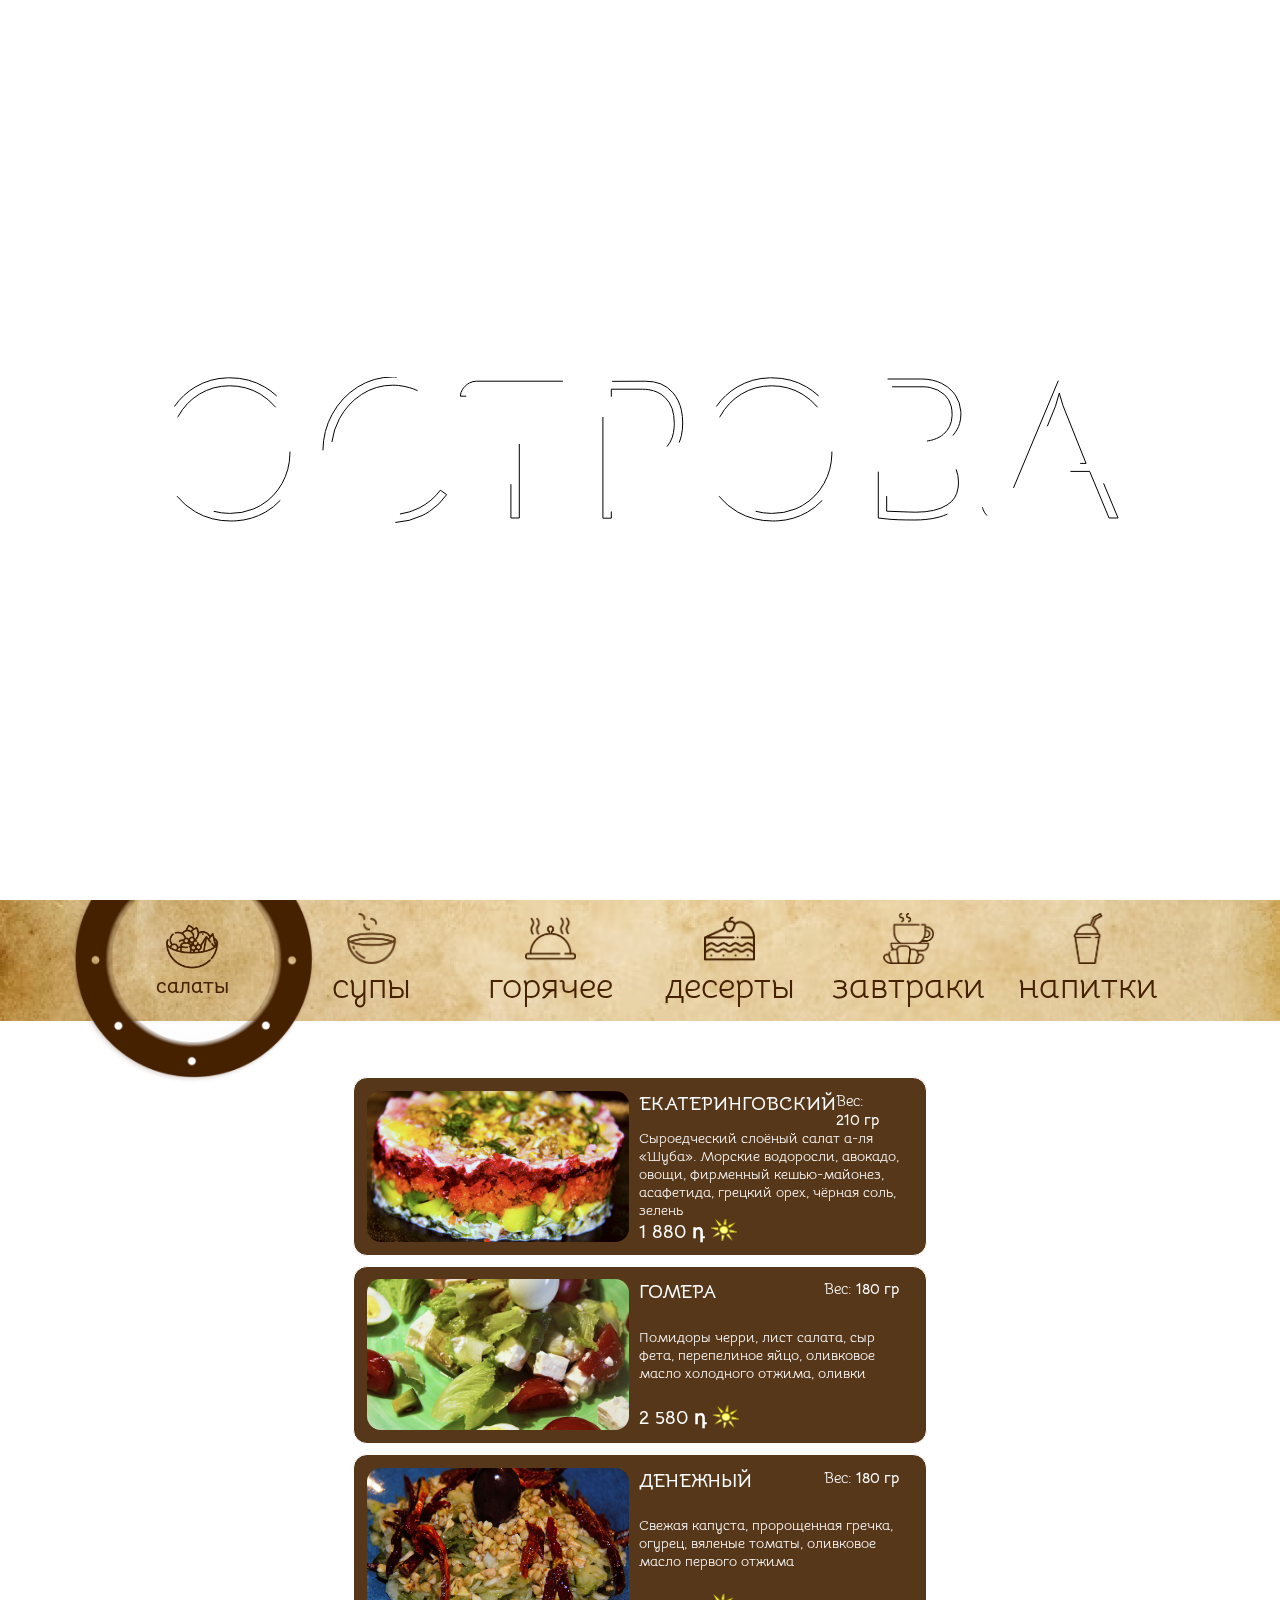
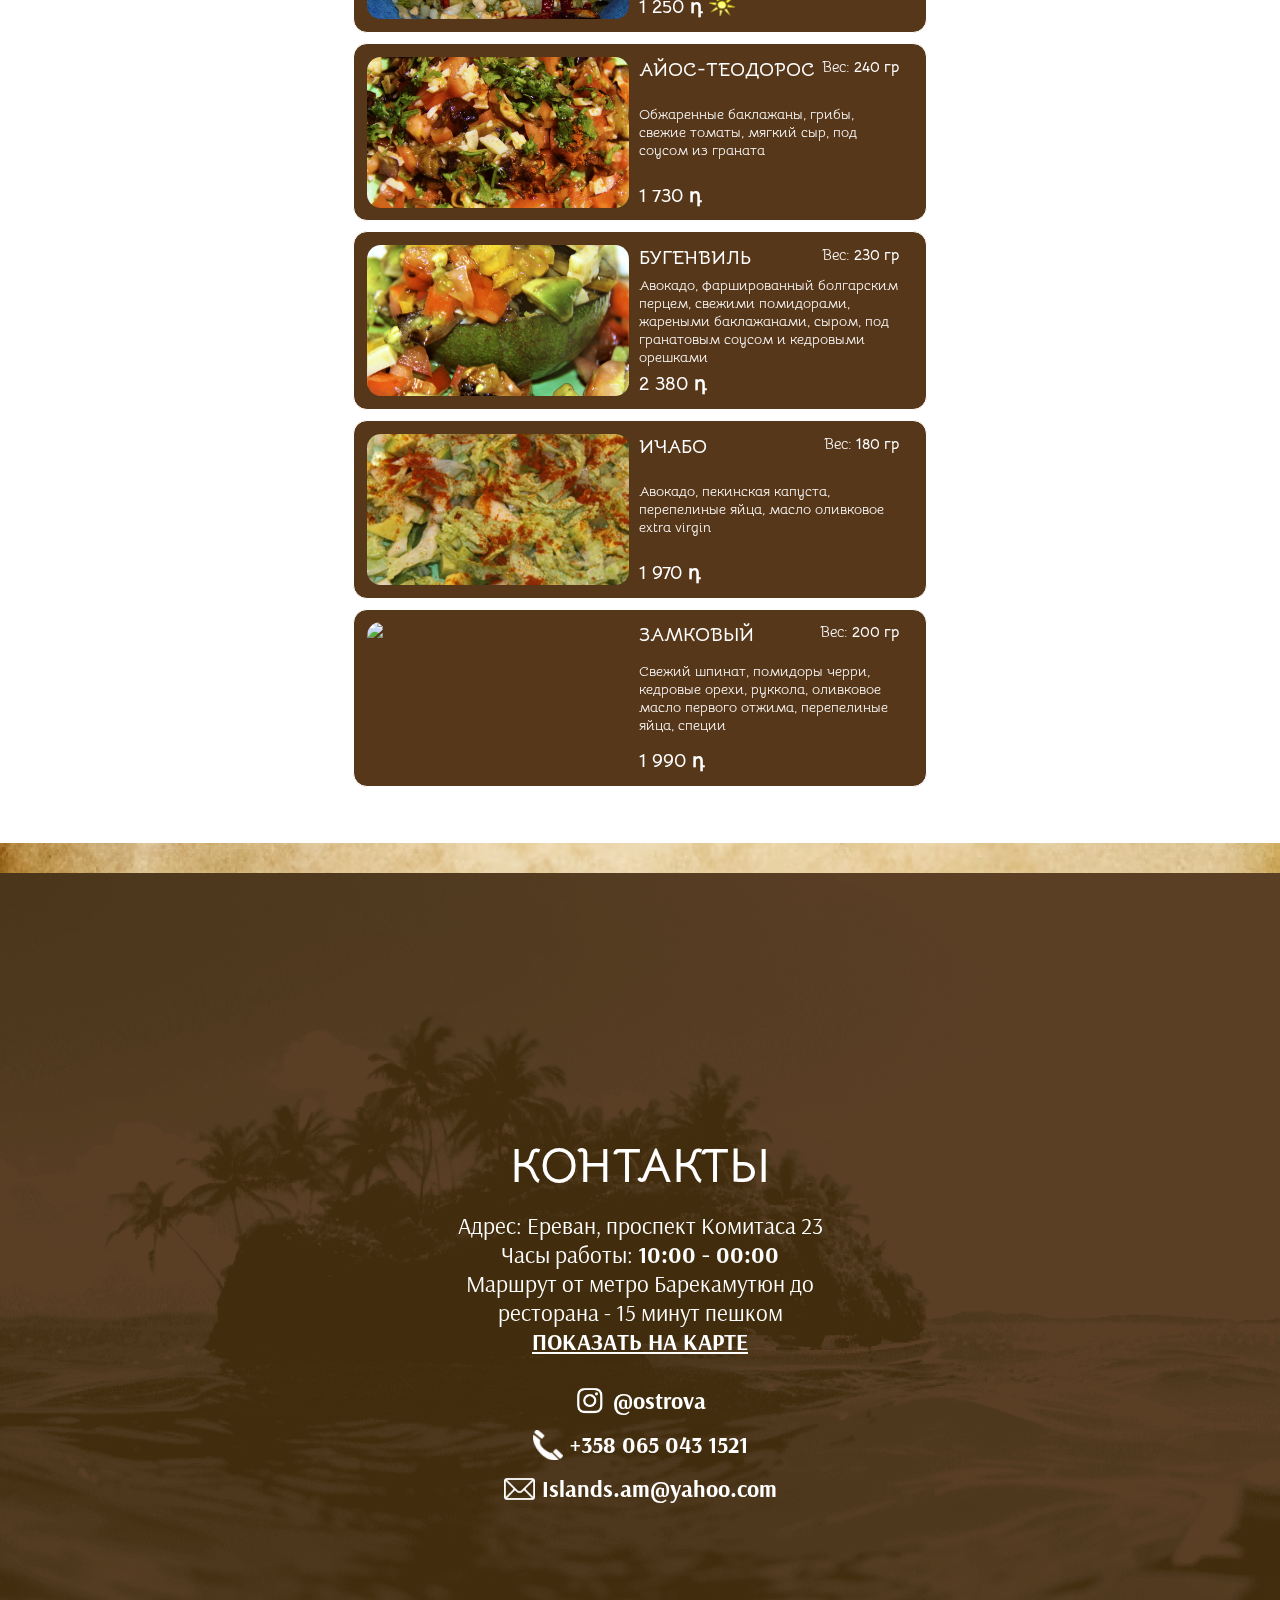
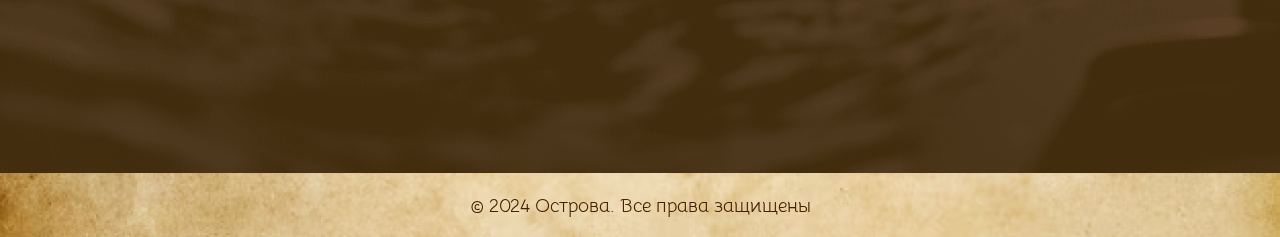
==== menu.html @ 2b87384f "fix" ====
<!DOCTYPE html>
<html lang="en">
<head>
    <meta charset="UTF-8">
    <meta name="viewport" content="width=device-width, initial-scale=1.0">
    <noscript><style amp-boilerplate>body{-webkit-animation:none;-moz-animation:none;-ms-animation:none;animation:none}</style></noscript>
    <title>Острова | Веганские Блюда и Доставка в Ереване</title>
    <meta name="description" content="Острова — новый ресторан веганской кухни в Ереване. Мы предлагаем изысканные блюда, доставку и возможность бронирования. Погрузитесь в атмосферу уюта и вкуса!">
    <link rel="apple-touch-icon" sizes="180x180" href="favicons/apple-touch-icon.png">
    <link rel="icon" type="image/png" sizes="32x32" href="favicons/favicon-32x32.png">
    <link rel="icon" type="image/png" sizes="16x16" href="favicons/favicon-16x16.png">
    <link rel="manifest" href="favicons/site.webmanifest">
    <link rel="stylesheet" href="css/default.css">
    <link rel="stylesheet" href="css/menuStyles.css">
    <link rel="stylesheet" href="css/menuResponsive.css">
</head>
<body>
    <div class="loadScreenForSecondPage"></div>
       <main>
        <div id="navbar">
            <div>
                <a href="index.html">НАЗАД</a>
            </div>
        </div>
        <div class="block1">
            <h1>ОСТРОВА</h1>
            <svg width="956.202" id="svgForSecondPage" height="145.604" viewBox="0 0 956.202 145.604" xmlns="http://www.w3.org/2000/svg"><g id="svgGroup" stroke-linecap="round" fill-rule="evenodd" font-size="9pt" stroke="#000" stroke-width="0.25mm" fill="#00000000" style="stroke:#000;stroke-width:0.25mm;fill:#00000000"><path class="pathForSecondPage" d="M 251.002 44.001 L 256.002 37.601 Q 258.31 38.59 259.802 38.764 A 5.196 5.196 0 0 0 260.402 38.801 A 6.923 6.923 0 0 0 265.427 36.666 A 10.046 10.046 0 0 0 266.202 35.801 Q 268.602 32.801 268.602 29.001 A 12.436 12.436 0 0 0 265.766 21.138 A 19.515 19.515 0 0 0 262.602 18.001 Q 256.602 13.201 247.802 10.701 A 65.81 65.81 0 0 0 236.514 8.497 A 56.107 56.107 0 0 0 230.802 8.201 Q 213.802 8.201 199.702 17.401 Q 185.602 26.601 177.502 41.701 Q 169.402 56.801 169.402 73.801 Q 169.402 90.801 177.102 105.501 Q 184.802 120.201 198.602 128.901 A 56.809 56.809 0 0 0 229.065 137.599 A 67.697 67.697 0 0 0 229.602 137.601 Q 244.202 137.601 257.202 131.001 Q 270.202 124.401 278.402 113.201 L 284.802 117.601 A 65.556 65.556 0 0 1 267.634 134.389 A 61.947 61.947 0 0 1 260.202 138.601 Q 245.602 145.601 229.402 145.601 A 66.505 66.505 0 0 1 203.478 140.59 A 63.758 63.758 0 0 1 194.402 135.901 Q 178.802 126.201 169.902 109.801 Q 161.002 93.401 161.002 73.801 Q 161.002 54.201 170.302 37.201 Q 179.602 20.201 195.602 10.101 Q 211.602 0.001 230.602 0.001 A 77.487 77.487 0 0 1 245.882 1.437 A 56.98 56.98 0 0 1 262.602 7.501 A 29.739 29.739 0 0 1 269.953 13.145 A 22.716 22.716 0 0 1 276.002 29.201 A 20.628 20.628 0 0 1 275.035 35.633 A 17.529 17.529 0 0 1 271.602 41.701 A 14.2 14.2 0 0 1 261.28 46.77 A 18.417 18.417 0 0 1 260.202 46.801 A 16.381 16.381 0 0 1 254.31 45.762 A 15.216 15.216 0 0 1 251.002 44.001 Z M 427.802 22.201 L 420.202 22.201 A 24.139 24.139 0 0 1 421.109 16.511 A 16.641 16.641 0 0 1 425.802 8.801 A 14.25 14.25 0 0 1 430.437 6.035 Q 434.743 4.401 441.202 4.401 L 483.202 4.201 Q 501.002 4.001 510.902 15.601 A 40.14 40.14 0 0 1 519.467 33.166 A 58.427 58.427 0 0 1 520.802 46.001 A 56.927 56.927 0 0 1 519.54 58.387 Q 516.862 70.397 508.502 77.601 A 43.074 43.074 0 0 1 487.092 87.409 A 59.371 59.371 0 0 1 477.202 88.201 Q 471.026 88.201 463.461 87.209 A 146.186 146.186 0 0 1 463.402 87.201 L 463.402 79.601 Q 473.602 80.201 476.202 80.201 Q 492.802 80.201 502.602 72.001 A 25.44 25.44 0 0 0 510.39 60.221 Q 511.805 55.971 512.225 50.766 A 56.778 56.778 0 0 0 512.402 46.201 Q 512.402 29.601 503.602 20.901 A 29.614 29.614 0 0 0 487.049 12.712 A 41.659 41.659 0 0 0 480.402 12.201 L 449.402 12.201 L 449.402 141.201 L 441.002 141.201 L 441.002 12.201 A 43.088 43.088 0 0 0 438.732 12.257 Q 436.595 12.37 435.149 12.713 A 10.69 10.69 0 0 0 434.802 12.801 A 13.626 13.626 0 0 0 430.858 14.564 A 12.988 12.988 0 0 0 430.802 14.601 A 8.02 8.02 0 0 0 429.384 16.202 A 6.747 6.747 0 0 0 428.602 17.801 A 13.937 13.937 0 0 0 428.18 19.396 Q 427.921 20.658 427.802 22.201 Z M 820.602 130.601 L 828.402 129.401 A 7.956 7.956 0 0 0 830.048 132.066 A 10.715 10.715 0 0 0 831.402 133.301 Q 833.602 135.001 836.402 135.001 A 6.743 6.743 0 0 0 840.07 133.9 A 8.865 8.865 0 0 0 840.902 133.301 Q 843.002 131.601 843.802 129.601 L 896.802 2.801 L 898.402 2.801 L 956.202 141.001 L 947.202 141.001 L 927.802 94.401 L 867.002 94.401 L 851.402 132.801 Q 849.402 137.801 845.402 140.401 A 16.168 16.168 0 0 1 837.523 142.958 A 19.922 19.922 0 0 1 836.202 143.001 Q 830.602 143.001 826.402 139.701 A 16.179 16.179 0 0 1 821.393 132.937 A 20.946 20.946 0 0 1 820.602 130.601 Z M 703.202 19.801 L 695.602 19.801 A 24.139 24.139 0 0 1 696.509 14.111 A 16.641 16.641 0 0 1 701.202 6.401 A 14.25 14.25 0 0 1 705.837 3.635 Q 710.143 2.001 716.602 2.001 L 759.402 2.001 A 50.724 50.724 0 0 1 770.837 3.243 A 41.685 41.685 0 0 1 779.802 6.401 A 34.805 34.805 0 0 1 790.917 14.805 A 33.439 33.439 0 0 1 793.902 18.801 A 32.642 32.642 0 0 1 798.877 34.01 A 40.267 40.267 0 0 1 799.002 37.201 A 33.132 33.132 0 0 1 797.736 46.5 A 28.71 28.71 0 0 1 795.002 52.901 Q 791.002 59.801 784.602 64.201 A 16.69 16.69 0 0 1 781.236 65.981 Q 777.853 67.339 772.958 67.981 A 54.137 54.137 0 0 1 772.802 68.001 Q 780.002 69.001 785.002 71.801 Q 794.802 77.201 800.002 85.301 A 31.932 31.932 0 0 1 804.376 96.386 A 44.786 44.786 0 0 1 805.202 105.201 A 42.887 42.887 0 0 1 803.751 116.709 A 29.351 29.351 0 0 1 791.402 133.801 A 48.687 48.687 0 0 1 777.908 139.906 Q 771.593 141.744 763.997 142.49 A 112.532 112.532 0 0 1 753.002 143.001 Q 733.482 143.001 725.269 142.009 A 58.1 58.1 0 0 1 725.202 142.001 L 716.402 141.001 L 716.402 9.801 A 43.088 43.088 0 0 0 714.132 9.857 Q 711.995 9.97 710.549 10.313 A 10.69 10.69 0 0 0 710.202 10.401 A 13.626 13.626 0 0 0 706.258 12.164 A 12.988 12.988 0 0 0 706.202 12.201 A 8.02 8.02 0 0 0 704.784 13.802 A 6.747 6.747 0 0 0 704.002 15.401 A 13.937 13.937 0 0 0 703.58 16.996 Q 703.321 18.258 703.202 19.801 Z M 349.002 12.201 L 315.202 12.201 A 8.532 8.532 0 0 0 311.929 12.817 A 8.029 8.029 0 0 0 309.702 14.201 Q 307.402 16.201 306.602 19.201 L 298.402 19.201 A 13.448 13.448 0 0 1 300.757 12.154 A 19.336 19.336 0 0 1 303.202 9.201 A 18.089 18.089 0 0 1 307.67 5.872 A 14.876 14.876 0 0 1 314.602 4.201 L 405.202 4.201 L 405.202 12.201 L 357.402 12.201 L 357.402 141.001 L 349.002 141.001 L 349.002 12.201 Z M 0.002 75.001 L 0.002 71.201 Q 0.002 51.401 8.902 35.301 Q 17.802 19.201 33.302 10.001 A 66.162 66.162 0 0 1 65.616 0.837 A 78.73 78.73 0 0 1 68.002 0.801 Q 87.202 0.801 102.802 10.001 Q 118.402 19.201 127.402 35.301 A 71.412 71.412 0 0 1 136.323 67.521 A 84.918 84.918 0 0 1 136.402 71.201 L 136.402 75.001 A 77.295 77.295 0 0 1 133.494 96.525 A 67.149 67.149 0 0 1 127.702 110.501 Q 119.002 126.201 103.602 135.101 A 66.817 66.817 0 0 1 74.179 143.825 A 81.099 81.099 0 0 1 68.802 144.001 Q 49.402 144.001 33.702 135.001 Q 18.002 126.001 9.002 110.301 Q 0.002 94.601 0.002 75.001 Z M 542.002 75.001 L 542.002 71.201 Q 542.002 51.401 550.902 35.301 Q 559.802 19.201 575.302 10.001 A 66.162 66.162 0 0 1 607.616 0.837 A 78.73 78.73 0 0 1 610.002 0.801 Q 629.202 0.801 644.802 10.001 Q 660.402 19.201 669.402 35.301 A 71.412 71.412 0 0 1 678.323 67.521 A 84.918 84.918 0 0 1 678.402 71.201 L 678.402 75.001 A 77.295 77.295 0 0 1 675.494 96.525 A 67.149 67.149 0 0 1 669.702 110.501 Q 661.002 126.201 645.602 135.101 A 66.817 66.817 0 0 1 616.179 143.825 A 81.099 81.099 0 0 1 610.802 144.001 Q 591.402 144.001 575.702 135.001 Q 560.002 126.001 551.002 110.301 Q 542.002 94.601 542.002 75.001 Z M 760.602 72.201 L 742.802 72.201 L 742.802 64.401 L 759.202 64.401 A 42.986 42.986 0 0 0 768.558 63.41 A 38.375 38.375 0 0 0 771.602 62.601 A 30.718 30.718 0 0 0 777.256 60.237 A 24.626 24.626 0 0 0 781.402 57.401 A 24.941 24.941 0 0 0 790.143 39.235 A 34.398 34.398 0 0 0 790.202 37.201 A 33.255 33.255 0 0 0 789.268 29.087 A 22.546 22.546 0 0 0 782.302 17.401 A 29.688 29.688 0 0 0 768.38 10.572 A 39.951 39.951 0 0 0 762.202 9.801 L 724.802 9.801 L 724.802 134.201 L 746.202 135.001 L 753.802 135.201 Q 773.802 135.201 785.202 128.001 A 23.587 23.587 0 0 0 796.132 111.065 A 37.298 37.298 0 0 0 796.602 105.001 Q 796.602 95.001 791.702 87.601 Q 786.802 80.201 778.602 76.201 Q 770.402 72.201 760.602 72.201 Z M 128.002 75.001 L 128.002 71.201 A 65.382 65.382 0 0 0 123.688 47.317 A 61.903 61.903 0 0 0 120.002 39.501 Q 112.002 25.201 98.202 17.001 Q 84.402 8.801 67.802 8.801 Q 51.202 8.801 37.602 17.001 Q 24.002 25.201 16.202 39.501 A 64.562 64.562 0 0 0 8.436 68.904 A 76.29 76.29 0 0 0 8.402 71.201 L 8.402 75.001 A 65.544 65.544 0 0 0 12.258 97.656 A 61.195 61.195 0 0 0 16.202 106.301 Q 24.002 120.401 37.702 128.401 A 59.144 59.144 0 0 0 67.155 136.393 A 69.959 69.959 0 0 0 68.202 136.401 A 60.76 60.76 0 0 0 91.205 132.087 A 57.936 57.936 0 0 0 98.702 128.401 Q 112.402 120.401 120.202 106.301 A 63.066 63.066 0 0 0 127.972 77.139 A 74.608 74.608 0 0 0 128.002 75.001 Z M 670.002 75.001 L 670.002 71.201 A 65.382 65.382 0 0 0 665.688 47.317 A 61.903 61.903 0 0 0 662.002 39.501 Q 654.002 25.201 640.202 17.001 Q 626.402 8.801 609.802 8.801 Q 593.202 8.801 579.602 17.001 Q 566.002 25.201 558.202 39.501 A 64.562 64.562 0 0 0 550.436 68.904 A 76.29 76.29 0 0 0 550.402 71.201 L 550.402 75.001 A 65.544 65.544 0 0 0 554.258 97.656 A 61.195 61.195 0 0 0 558.202 106.301 Q 566.002 120.401 579.702 128.401 A 59.144 59.144 0 0 0 609.155 136.393 A 69.959 69.959 0 0 0 610.202 136.401 A 60.76 60.76 0 0 0 633.205 132.087 A 57.936 57.936 0 0 0 640.702 128.401 Q 654.402 120.401 662.202 106.301 A 63.066 63.066 0 0 0 669.972 77.139 A 74.608 74.608 0 0 0 670.002 75.001 Z M 870.402 86.401 L 924.202 86.401 L 901.202 28.801 L 897.402 16.201 L 893.602 29.201 L 870.402 86.401 Z" vector-effect="non-scaling-stroke"/></g></svg>
            <div class="introduction">
                <p>Наши блюда относятся к разным категориям и отмечены соответствующим знаком</p>
                <div>
                    <img src="img/clover.png">
                    <p>Веганское блюдо </p>
                </div>
                <div>
                    <img src="img/sun.png">
                    <p>Сыроедное блюдо</p>
                </div>
                <div>
                    <img src="img/pepper.png">
                    <p>Острое блюдо</p>
                </div>    
                <p>Под описанием есть информация о присутствующих в еде аллергенах</p>
                <a href="#separatorDesctop" class="button">ПОСМОТРЕТЬ МЕНЮ</a>
            </div>
        </div>
        <div class="separator" id="separatorDesctop">
            <a class="category salad active">
                <div class="hoverIcon"></div>
                <img src="img/saladIcon.png">
                <span>салаты</span>
            </a>
            <a class="category soup">
                <div class="hoverIcon"></div>
                <img src="img/soupIcon.png">
                <span>супы</span>
            </a>
            <a class="category hot">
                <div class="hoverIcon"></div>
                <img src="img/hotIcon.png">
                <span>горячее</span>
            </a>
            <a class="category dessert">
                <div class="hoverIcon"></div>
                <img src="img/dessertIcon.png">
                <span>десерты</span>
            </a>
            <a class="category breakfast">
                <div class="hoverIcon"></div>
                <img src="img/breakfastIcon.png">
                <span>завтраки</span>
            </a>
            <a class="category drinks">
                <div class="hoverIcon"></div>
                <img src="img/drinksIcon.png">
                <span>напитки</span>
            </a>
        </div>
        <div class="separator" id="separatorMobile">
            <a onclick="toggleDropdown()">
                <img id="foodIconMobile" src="img/saladIcon.png">
                <span id="menuTitle"><b>салаты</b></span>
                <img id="arrow" src="img/arrow_left.png">
            </a>
            <div class="dropdown-content" id="dropdownContent">
                
            </div>
        </div>
        
        <div id="salad">
            <div class="main">
                <img src="menuImg/salads/ЕКАТЕРИНГОВСКИЙ.JPG">
                <div class="info">
                    <div id="spaceBetween">
                        <p id="name"><b>ЕКАТЕРИНГОВСКИЙ</b></p>
                        <p id="weight">Вес: <b>210 гр </b></p>
                    </div>
                    <p id="text">Сыроедческий слоёный салат а-ля «Шуба». Морские водоросли, авокадо, овощи, фирменный кешью-майонез, 
                        асафетида, грецкий орех, чёрная соль, зелень</p>
                    <div>
                        <p id="price"><b>1 880 դ</b></p>
                        <img id="icon" src="img/sun.png">
                    </div>
                </div>
            </div>
            
            <div class="main">
                <img src="menuImg/salads/ГОМЕРА.JPG">
                <div class="info">
                    <div id="spaceBetween">
                        <p id="name"><b>ГОМЕРА</b></p>
                        <p id="weight">Вес: <b>180 гр </b></p>
                    </div>
                    <p id="text">Помидоры черри, лист салата, сыр фета, перепелиное яйцо, оливковое масло холодного отжима, оливки</p>
                    <div>
                        <p id="price"><b>2 580 դ</b></p>
                        <img id="icon" src="img/sun.png">
                    </div>
                </div>
            </div>

            <div class="main">
                <img src="menuImg/salads/ДЕНЕЖНЫЙ.JPG">
                <div class="info">
                    <div id="spaceBetween">
                        <p id="name"><b>ДЕНЕЖНЫЙ</b></p>
                        <p id="weight">Вес: <b>180 гр </b></p>
                    </div>
                    <p id="text">Свежая капуста, пророщенная гречка, огурец, вяленые томаты, оливковое масло первого отжима</p>
                    <div>
                        <p id="price"><b>1 250 դ</b></p>
                        <img id="icon" src="img/sun.png">
                    </div>
                </div>
            </div>
            <div class="main">
                <img src="menuImg/salads/АЙОС-ТЕОДОРОС.JPG">
                <div class="info">
                    <div id="spaceBetween">
                        <p id="name"><b>АЙОС-ТЕОДОРОС</b></p>
                        <p id="weight">Вес: <b>240 гр </b></p>
                    </div>
                    <p id="text">Обжаренные баклажаны, грибы, свежие томаты, мягкий сыр, под соусом из граната</p>
                    <div>
                        <p id="price"><b>1 730 դ</b></p>
                    </div>
                </div>
            </div>
            <div class="main">
                <img src="menuImg/salads/БУГЕНВИЛЬ.JPG">
                <div class="info">
                    <div id="spaceBetween">
                        <p id="name"><b>БУГЕНВИЛЬ</b></p>
                        <p id="weight">Вес: <b>230 гр </b></p>
                    </div>
                    <p id="text">Авокадо, фаршированный болгарским перцем, свежими помидорами, жареными баклажанами, сыром, под гранатовым соусом и кедровыми орешками</p>
                    <div>
                        <p id="price"><b>2 380 դ</b></p>
                    </div>
                </div>
            </div>
            <div class="main">
                <img src="menuImg/salads/ИЧАБО.jpg">
                <div class="info">
                    <div id="spaceBetween">
                        <p id="name"><b>ИЧАБО</b></p>
                        <p id="weight">Вес: <b>180 гр </b></p>
                    </div>
                    <p id="text">Авокадо, пекинская капуста, перепелиные яйца, масло оливковое extra virgin</p>
                    <div>
                        <p id="price"><b>1 970 դ</b></p>
                    </div>
                </div>
            </div>

            <div class="main">
                <img src="menuImg/salads/ЗАМКОВЫЙ.jpg">
                <div class="info">
                    <div id="spaceBetween">
                        <p id="name"><b>ЗАМКОВЫЙ</b></p>
                        <p id="weight">Вес: <b>200 гр </b></p>
                    </div>
                    <p id="text">Свежий шпинат, помидоры черри, кедровые орехи, руккола, оливковое масло первого отжима, перепелиные яйца, специи</p>
                    <div>
                        <p id="price"><b>1 990 դ</b></p>
                    </div>
                </div>
            </div>
        </div>
        
        <div id="soup">
            <div class="main">
                <img src="menuImg/soups/ИЗОЛА-БЕЛЛА.jpg">
                <div class="info">
                    <div id="spaceBetween">
                        <p id="name"><b>ИЗОЛА-БЕЛЛА</b></p>
                        <p id="weight">Вес: <b>260 гр </b></p>
                    </div>
                    <p id="text">Суп-пюре из свежих шампиньонов</p>
                    <div>
                        <p id="price"><b>1 490 դ</b></p>
                    </div>
                </div>
            </div>
            <div class="main">
                <img src="menuImg/soups/ГУАДЕЛУПЕ.JPG">
                <div class="info">
                    <div id="spaceBetween">
                        <p id="name"><b>ГУАДЕЛУПЕ</b></p>
                        <p id="weight">Вес: <b>300 гр </b></p>
                    </div>
                    <p id="text">Тыквенный суп-пюре на кокосовом молоке с острыми специями и кедровыми орешками</p>
                    <div>
                        <p id="price"><b>1 770 դ</b></p>
                    </div>
                </div>
            </div>
            <div class="main">
                <img src="menuImg/soups/МАЙОРКА.JPG">
                <div class="info">
                    <div id="spaceBetween">
                        <p id="name"><b>МАЙОРКА</b></p>
                        <p id="weight">Вес: <b>300 гр </b></p>
                    </div>
                    <p id="text">Лёгкий холодный суп  гаспачо из свежих томатов, авокадо, овощей и зелени</p>
                    <div>
                        <p id="price"><b>1 380 դ</b></p>
                        <img id="icon" src="img/sun.png">
                    </div>
                </div>
            </div>
            <div class="main">
                <img src="menuImg/soups/ОСТРОВВРАНГЕЛЯ.JPG">
                <div class="info">
                    <div id="spaceBetween">
                        <p id="name"><b>ОСТРОВ ВРАНГЕЛЯ</b></p>
                        <p id="weight">Вес: <b>270 гр </b></p>
                    </div>
                    <p id="text">Сыроедческая окрошка<br> 
                        Авокадо, шампиньоны, огурчик, редис, зелень, ореховый майонез, лимон, чёрная соль</p>
                    <div>
                        <p id="price"><b>1 330 դ</b></p>
                        <img id="icon" src="img/sun.png">
                    </div>
                </div>
            </div>
        </div>

        <div id="hot">
            <div class="main">
                <img src="menuImg/hot/КОРСИКА.JPG">
                <div class="info">
                    <div id="spaceBetween">
                        <p id="name"><b>КОРСИКА</b></p>
                        <p id="weight">Вес: <b>320 гр </b></p>
                    </div>
                    <p id="text">Итальянская паста в остром соусе с тофу с сыром пармезан</p>
                    <div>
                        <p id="price"><b>3 230 դ</b></p>
                        <img id="icon" src="img/pepper.png">
                    </div>
                </div>
            </div>
            <div class="main">
                <img src="menuImg/hot/СИЦИЛИЯ.JPG">
                <div class="info">
                    <div id="spaceBetween">
                        <p id="name"><b>СИЦИЛИЯ</b></p>
                        <p id="weight">Вес: <b>300 гр </b></p>
                    </div>
                    <p id="text">Итальянские тальятелле с грибами в сливочном соусе с сыром Пармезан</p>
                    <div>
                        <p id="price"><b>2 900 դ</b></p>
                    </div>
                </div>
            </div>
            <div class="main">
                <img src="menuImg/hot/АНХЕЛЬ-ДЕ-ЛА-ГУАРДА.jpg">
                <div class="info">
                    <div id="spaceBetween">
                        <p id="name"><b>АНХЕЛЬ-ДЕ-ЛА-ГУАРДА</b></p>
                        <p id="weight">Вес: <b>300 гр </b></p>
                    </div>
                    <p id="text">Жареные в маринаде вешенки, подаются с рисом, жареным бананом и овощами</p>
                    <div>
                        <p id="price"><b>2 580 դ</b></p>
                        <img id="icon" src="img/clover.png">
                    </div>
                </div>
            </div>
            <div class="main">
                <img src="menuImg/hot/БЕЛЛАМИ-КЕЙ.jpg">
                <div class="info">
                    <div id="spaceBetween">
                        <p id="name"><b>БЕЛЛАМИ-КЕЙ</b></p>
                        <p id="weight">Вес: <b>150 гр </b></p>
                    </div>
                    <p id="text">Стейк из баклажана</p>
                    <div>
                        <p id="price"><b>1 480 դ</b></p>
                    </div>
                </div>
            </div>
            <span class="title"><b>ГАРНИРЫ</b></span>
            <div class="main">
                <img class="juice" src="menuImg/hot/КАРТОФЕЛЬ ПО-МЕКСИКАНСКИ.JPEG">
                <div class="info">
                    <div id="spaceBetween">
                        <p id="name"><b>КАРТОФЕЛЬ <br>ПО-МЕКСИКАНСКИ</b></p>
                        <p id="weight">Вес: <b>150 гр </b></p>
                    </div>
                    <p id="text"></p>
                    <div>
                        <p id="price"><b>440 դ</b></p>
                        <img id="icon" src="img/pepper.png">
                    </div>
                </div>
            </div>
            <div class="main">
                <img src="menuImg/hot/КАРТОФЕЛЬНЫЕ СЛАЙСЫ.jpg">
                <div class="info">
                    <div id="spaceBetween">
                        <p id="name"><b>КАРТОФЕЛЬНЫЕ <br>СЛАЙСЫ</b></p>
                        <p id="weight">Вес: <b>150 гр </b></p>
                    </div>
                    <p id="text"></p>
                    <div>
                        <p id="price"><b>440 դ</b></p>
                        <img id="icon" src="img/clover.png">
                    </div>
                </div>
            </div>
            <div class="main">
                <img src="menuImg/hot/РИС.png">
                <div class="info">
                    <div id="spaceBetween">
                        <p id="name"><b>РИС-БАСМАТИ <br>С ЧЁРНЫМ КУНЖУТОМ</b></p>
                        <p id="weight">Вес: <b>130 гр </b></p>
                    </div>
                    <p id="text"></p>
                    <div>
                        <p id="price"><b>440 դ</b></p>
                        <img id="icon" src="img/clover.png">
                    </div>
                </div>
            </div>
            <div class="main">
                <img src="menuImg/hot/ГРЕЧКА.png">
                <div class="info">
                    <div id="spaceBetween">
                        <p id="name"><b>ГРЕЧКА ОБЖАРЕНАЯ В <br>ТОМАТНО-ГРАНАТОВОМ <br>СОУСЕ</b></p>
                        <p id="weight">Вес: <b>150 гр </b></p>
                    </div>
                    <p id="text"></p>
                    <div>
                        <p id="price"><b>440 դ</b></p>
                        <img id="icon" src="img/clover.png">
                    </div>
                </div>
            </div>
            <div class="main">
                <img src="menuImg/breakfast/МАТСАЙКЕР ФЛАТ УИТЧ.JPG">
                <div class="info">
                    <div id="spaceBetween">
                        <p id="name"><b>МАТСАЙКЕР <br>ФЛАТ УИТЧ</b></p>
                        <p id="weight">Вес: <b>210 гр / 330 гр</b></p>
                    </div>
                    <p id="text">Авокадо, свежие томаты, сыр мягкий, жареные кабачки, специи на хрустящей багете (рис в большой порции)</p>
                    <div>
                        <p id="price"><b>2 330 դ / 3 000 դ</b></p>
                    </div>
                </div>
            </div>
        </div>

        <div id="dessert">
            <div class="main">
                <img src="menuImg/desserts/ФАИЗИ.jpg">
                <div class="info">
                    <div id="spaceBetween">
                        <p id="name"><b>ФАИЗИ</b></p>
                    </div>
                    <p id="text">Пирог с начинкой</p>
                    <div>
                        <p id="price"><b>990 դ</b></p>
                    </div>
                </div>
            </div>
        </div>

        <div id="breakfast">
            <div class="main">
                <img src="menuImg/breakfast/АЙОНА.JPG">
                <div class="info">
                    <div id="spaceBetween">
                        <p id="name"><b>АЙОНА</b></p>
                        <p id="weight">Вес: <b>200 гр </b></p>
                    </div>
                    <p id="text">Салат сыроедческий из зелёной пророщенной гречки, свежих и вяленых томатов, заправленный майонезом из орехов, приготовленным по особому рецепту</p>
                    <div>
                        <p id="price"><b>1 800 դ</b></p>
                        <img id="icon" src="img/sun.png">
                    </div>
                </div>
            </div>
            <div class="main">
                <img src="menuImg/breakfast/МАТСАЙКЕР ФЛАТ УИТЧ.JPG">
                <div class="info">
                    <div id="spaceBetween">
                        <p id="name"><b>МАТСАЙКЕР <br>ФЛАТ УИТЧ</b></p>
                        <p id="weight">Вес: <b>210 гр / 330 гр</b></p>
                    </div>
                    <p id="text">Авокадо, свежие томаты, сыр мягкий, жареные кабачки, специи на хрустящей багете (рис в большой порции)</p>
                    <div>
                        <p id="price"><b>2 330 դ / 3 000 դ</b></p>
                    </div>
                </div>
            </div>
            <div class="main">
                <img src="menuImg/breakfast/МАТСАЙКЕР УОКЕР.JPG">
                <div class="info">
                    <div id="spaceBetween">
                        <p id="name"><b>МАТСАЙКЕР <br>УОКЕР</b></p>
                        <p id="weight">Вес: <b>200 гр</b></p>
                    </div>
                    <p id="text">Вешенки, жареные в маринаде, тофу, свежие томаты, мягкий сыр и специи на хрустящем багете</p>
                    <div>
                        <p id="price"><b>2 900 դ</b></p>
                    </div>
                </div>
            </div>
            <div class="main">
                <img src="menuImg/breakfast/МАТСАЙКЕР ДЕ УИТТ.JPG">
                <div class="info">
                    <div id="spaceBetween">
                        <p id="name"><b>МАТСАЙКЕР <br>ДЕ УИТТ</b></p>
                        <p id="weight">Вес: <b>200 гр / 320 гр</b></p>
                    </div>
                    <p id="text">Шампиньоны жареные, свежие томаты, жареный баклажан,  сыр мягкий и специи на хрустящем багете (гречка в большой порции)</p>
                    <div>
                        <p id="price"><b>1 940 դ / 2 560 դ</b></p>
                    </div>
                </div>
            </div>
            <div class="main">
                <img src="menuImg/breakfast/МАТСАЙКЕР ВЕСТЕРН РОКС.JPG">
                <div class="info">
                    <div id="spaceBetween">
                        <p id="name"><b>МАТСАЙКЕР <br>ВЕСТЕРН РОКС</b></p>
                        <p id="weight">Вес: <b>180 гр</b></p>
                    </div>
                    <p id="text">Жареная груша, сыр дор блю, сыр мягкий, свежие томаты и специи на хрустящем багете</p>
                    <div>
                        <p id="price"><b>2 210 դ</b></p>
                    </div>
                </div>
            </div>
            
        </div>

        <div id="drinks">
            <span class="title"><b>ЧАЙНАЯ КАРТА</b></span>
            <div class="main">
                <img src="menuImg/drinks/Чай Да Хун Пао.jpg">
                <div class="info">
                    <div id="spaceBetween">
                        <p id="name"><b>ДА ХУН ПАО</b></p>
                        <p id="weight"><b>0,4 л / 0,8 л </b></p>
                    </div>
                    <p id="tee">- Большой Красный Халат - один из самых знаменитых и дорогих  улунов в мире. 
                        Его уникальность состоит в необыкновенно богатом вкусе, в котором каждый, кто его пробует, чувствует 
                        собственную вкусовую палитру.</p>
                    <div>
                        <p id="price"><b>1 200 դ / 2 000 դ</b></p>
                    </div>
                </div>
            </div>
            <div class="main">
                <img src="menuImg/drinks/Чай Бай Хоу.jpg">
                <div class="info">
                    <div id="spaceBetween">
                        <p id="name"><b>БАЙ ХОУ</b></p>
                        <p id="weight"><b>0,4 л / 0,8 л </b></p>
                    </div>
                    <p id="tee">- Белая Обезьяна. Это элитный сорт зелёного чая, который своим светлым настоем 
                        и мягким цветочно-солодовым вкусом напоминает белые чаи. Оставляет продолжительное послевкусие.</p>
                    <div>
                        <p id="price"><b>900 դ / 1 650 դ</b></p>
                    </div>
                </div>
            </div>
            <div class="main">
                <img src="menuImg/drinks/Чай Лун Цзин.jpg">
                <div class="info">
                    <div id="spaceBetween">
                        <p id="name"><b>ЛУН ЦЗИН</b></p>
                        <p id="weight"><b>0,4 л / 0,8 л </b></p>
                    </div>
                    <p id="tee">(Колодец Дракона) - сорт зелёного чая, очаровавшего весь мир ценителей и любителей 
                        этого древнего напитка. Его цветочно-ягодные нотки со сливочным послевкусием влюбляют в себя каждого, 
                        кто его пробует.</p>
                    <div>
                        <p id="price"><b>1 500 դ / 2 350 դ</b></p>
                    </div>
                </div>
            </div>
            <div class="main">
                <img src="menuImg/drinks/Чай Фруктовый чай.jpg">
                <div class="info">
                    <div id="spaceBetween">
                        <p id="name"><b>ФРУКТОВЫЙ ЧАЙ</b></p>
                        <p id="weight"><b>0,4 л / 0,8 л </b></p>
                    </div>
                    <p id="tee">Фруктовый чай на основе каркаде с ананасом и папайей. 
                        Яркий аромат этого прекрасного чая словно уносит в райские сады тропических островов, 
                        погружая в спокойную жизнь среди пальм на берегу океана</p>
                    <div>
                        <p id="price"><b>500 դ / 880 դ</b></p>
                    </div>
                </div>
            </div>
            <span class="title"><b>КОФЕЙНАЯ КАРТА</b></span>
            <div class="main">
                <img src="menuImg/drinks/coffee1.webp">
                <div class="info">
                    <div id="spaceBetween">
                        <p id="name"><b>BLACK COFFEE</b></p>
                    </div>
                    <p id="text">Espresso - <b>880 դ</b><br>Long Espresso - <b>880 դ</b><br>Ristretto - <b>880 դ</b><br>
                        Americano - <b>880 դ</b><br>Large Kaffe - <b>880 դ</b><br>Iced Americano - <b>880 դ</b></p>
                </div>
            </div>
            <div class="main">
                <img src="menuImg/drinks/coffee2.webp">
                <div class="info">
                    <div id="spaceBetween">
                        <p id="name"><b>MILK COFFEE</b></p>
                    </div>
                    <p id="text">Macchiato - <b>990 դ</b><br>Cappuccino - <b>1150 դ</b><br>Caffe Latte - <b>1150 դ</b><br>
                        Flat White - <b>1150 դ</b><br>Latte Macchiato - <b>1350 դ</b><br>Гляссе - <b>1550 դ</b></p>
                </div>
            </div>
            <span class="title"><b>СОКИ</b></span>
            <div class="main">
                <img class="juice" src="menuImg/drinks/соки в ассортименте.JPG">
                <div class="info">
                    <div id="spaceBetween">
                        <p id="name"><b>СОКИ В АССОРТИМЕНТЕ</b></p>
                        <p id="weight"></p>
                    </div>
                    <p id="text"></p>
                        <div>
                            <p id="price"><b>200 мл<br>440 դ</b></p>
                        </div>
                </div>
            </div>
            <div class="main">
                <img class="juice" src="menuImg/drinks/фреш зеленое яблоко.JPEG">
                <div class="info">
                    <div id="spaceBetween">
                        <p id="name"><b>ФРЕШ ЗЕЛЁНОЕ ЯБЛОКО</b></p>
                        <p id="weight"></p>
                    </div>
                    <p id="text"></p>
                        <div>
                            <p id="price"><b>200 мл<br>880 դ</b></p>
                        </div>
                </div>
            </div>
            <div class="main">
                <img class="juice" src="menuImg/drinks/Фреш Мандарин.JPEG">
                <div class="info">
                    <div id="spaceBetween">
                        <p id="name"><b>ФРЕШ МАНДАРИН</b></p>
                        <p id="weight"></p>
                    </div>
                    <p id="text"></p>
                        <div>
                            <p id="price"><b>200 мл<br>880 դ</b></p>
                        </div>
                </div>
            </div>
            <div class="main">
                <img class="juice" src="menuImg/drinks/Фреш овощной.JPEG">
                <div class="info">
                    <div id="spaceBetween">
                        <p id="name"><b>ФРЕШ ОВОЩНОЙ</b></p>
                        <p id="weight"></p>
                    </div>
                    <p id="text"></p>
                        <div>
                            <p id="price"><b>200 мл<br>880 դ</b></p>
                        </div>
                </div>
            </div>
            </div>
        </div>

        <div class="separator" id="separator3"></div>
        <div class="footer" id="contact">
            <h2>КОНТАКТЫ</h2>
            <span>Адрес: Ереван, проспект Комитаса 23</span>
            <span>Часы работы: <b>10:00 - 00:00</b></span>
            <span>Маршрут от метро Барекамутюн до</br>ресторана - 15 минут пешком</span>
            <span><u><b><a href="https://maps.app.goo.gl/GXXcb2sU6sWL6PRq6" target="_blank">ПОКАЗАТЬ НА КАРТЕ</a></b></u></span>
            <div id="instagram">
                <img src="img/instagram.png" alt="">
                <span>@ostrova</span>
            </div>
            <div>
                <img src="img/phone.png" alt="">
                <span>+358 065 043 1521</span>
            </div>
            <div>
                <img src="img/mail.png" alt="">
                <span>Islands.am@yahoo.com</span>
            </div>
        </div>
        <div class="separator" id="separator4">
            <div>
                © 2024 Острова. Все права защищены
            </div>
        </div>
    </main>
</body>
<script src="js/menuHoverIcon.js"></script>
<script src="js/logoDrawingForSecondPage.js"></script>
<script src="js/droplistMenuPage.js"></script>
</html>
---- css/default.css ----
@import url('https://fonts.googleapis.com/css2?family=Advent+Pro:ital,wght@0,100..900;1,100..900&family=Alumni+Sans:ital,wght@0,100..900;1,100..900&family=Amatic+SC:wght@400;700&family=Arsenal:ital,wght@0,400;0,700;1,400;1,700&family=Bellota:ital,wght@0,300;0,400;0,700;1,300;1,400;1,700&display=swap');
html {
    scroll-behavior: smooth;
}
body, html, * {
    margin: 0;
    padding: 0;
}
a {
    text-decoration: none;
    color: white;
}
main {
    top: 0;
}

/*DRAWING LOGO*/
.loadScreen {
    background-color: white;
    position: fixed;
    width: 100vW;
    height: 100vh;
    z-index: 1;
    animation: anim 0.8s ease-in 1.8s;
    animation-fill-mode: forwards;
  }
  .loadScreenForSecondPage {
    background-color: white;
    position: fixed;
    width: 100vW;
    height: 100vh;
    z-index: 1;
    animation: anim 0.8s ease-in 1.8s;
    animation-fill-mode: forwards;
  }
  svg {
    margin-top: 25vh;
    z-index: 2;
    width: 80%;
    position: fixed;
  }
  #svgForSecondPage {
    position: fixed;
    margin-top: unset;
  }
  .path {
    stroke-width: 1;
    stroke: #000000;
    fill:  transparent;
    animation: dash 20s linear, fadeOut 2s ease-in 3s;
    animation-fill-mode: forwards;
    fill: rgba(255, 255, 255, 0.79);
}
.pathForSecondPage {
  stroke-width: 1;
  stroke: #000000;
  fill:  transparent;
  animation: dash2 20s linear, fadeOut 0.8s ease-in 1.8s;
  animation-fill-mode: forwards;
}

@keyframes dash {
    to {
        stroke-dashoffset: 0;
    }
}
@keyframes dash2 {
  to {
      stroke-dashoffset: 0;
  }
}
@keyframes fadeOut {
  to {
    stroke: transparent;
  }
}
@keyframes anim {
  to {
    opacity: 0;
  }
}
---- css/menuStyles.css ----
/* NAVIGATION */
#navbar {
    position: fixed;
    width: 100%;
    background-color: rgba(0, 0, 0, 0.16);
  }
#navbar div {
    display: flex;
    width: 98%;
    flex-flow: row;
    top: 0;
    overflow: hidden;
  }
  #navbar a {
    float: left;
    display: block;
    color: white;
    font-size: 28px;
    font-family: Alumni Sans;
    text-align: center;
    padding: 14px;
    text-decoration: none;
    text-shadow: 0px 4px 4px rgba(0, 0, 0, 0.25);
  }
  #navbar a:hover {
    color: rgb(221, 221, 221);
  }

   /* BLOCK1*/
   .block1 {
    background-image: url(../img/menuPageTop.png);
    background-position: center;
    background-repeat: no-repeat;
    background-size: cover;
    display: flex;
    justify-content: space-evenly;
    flex-flow: column;
    align-items: center;
    height: 100vh;
    top: 0;
  }
  .block1 h1 {
    font-size: calc(30px + 140 * (100vw / 1440));
    color: rgba(255, 255, 255, 0.79);
    font-family: Bellota;
    font-weight: normal;
    align-self: center;
    margin-top: 2%;
  } 

  .introduction {
    display: flex;
    justify-content: center;
    align-items: center;
    flex-direction: column;
    color: white;
    height: 55%;
    font-family: Advent Pro;
    font-size: 16px;
    text-align: center;
    background-color: rgba(69, 33, 0, 0.35);
    border-radius: 14px;
    width: 42%;
    margin-bottom: 5vh;
  }
  .introduction > div{
    display: flex;
    flex-direction: row;
    font-family: Bellota;
    font-size: calc(18px + 2 * (100vw / 1440));
    align-items: center;
    width: 50%;
    padding: 1% 0;
  }
  .introduction > p{
    padding: 3%;
  }
  .introduction > div > img {
    width: 16%;
    margin: 0 5%;
  }

  .button {
    border-color: white;
    border-width: 1px;
    border-style: solid;
    font-family: Amatic SC;
    font-size: calc(20px + 8 * (100vw / 1440));
    color: white;
    padding: 10px 55px;
  }

  .button:hover {
    background-color: white;
    color: rgba(69, 33, 0, 1);
  }

  .separator{
    background-image: url(../img/pergament.png);
    background-position: center;
    background-repeat: no-repeat;
    background-size: cover;
    display: flex;
    align-items: center;
    font-family: Bellota;
    font-size: calc(26px + 10 * (100vw / 1440));
    justify-content: center;
    color: rgba(69, 33, 0, 1);
    width: 100%;
  }
  .separator a{
    position: relative;
    display: flex;
    align-items: center;
    flex-direction: column;
    max-width: 10%;
    margin: 1% 2%;
    color: rgba(69, 33, 0, 1);
    cursor: pointer;
  }
  .separator a img{ 
    height: 40%;
    width: 40%;
  }
  #separatorMobile{
    display: none;
    padding: 5px 0;
    flex-direction: column;
  }
  #separatorMobile a{
    margin: unset;
  }
  #foodIconMobile{
    width: 9vh;
  }
  #arrow{
    width: 5vh;
    transition: transform 0.3s ease;
  }

  #arrow.rotated {
    transform: rotate(180deg);
  }

  .dropdown-content {
    display: none;
    flex-direction: column;
    align-items: center;
    text-align: center;
  }

  .dropdown-content a {
    padding: 5px 0;
    border-bottom: 3px solid rgba(69, 33, 0, 1);
  }

  .dropdown-content a:last-child {
    border-bottom: none;
  }

  .hoverIcon{
    position: absolute;
    top: 50%;
    left: 50%;
    transform: translate(-50%, -50%);
    height: 28vh;
    width: 28vh;
    background-image: url(../img/hoverIcon.png);
    background-size: cover;
    opacity: 0;
    transition: opacity 2s ease;
  }

  .category.active .hoverIcon {
    opacity: 1;
  }
  .category.active{
    font-size: calc(16px + 6 * (100vw / 1440));
    font-weight: bold;
  }


#salad{
  display: flex;
  flex-flow: column;
  align-items: center;
  padding: 4% 0;
  overflow: hidden;
}
#salad::before{
  content: '';
  position: fixed;
  top: 0;
  left: 0;
  width: 100vw;
  height: 100%;
  background-image: url('../img/bgPageSalads.png');
  background-position: center;
  background-repeat: no-repeat;
  background-size: cover;
  z-index: -1;
}

#soup{
  display: flex;
  flex-flow: column;
  align-items: center;
  padding: 4% 0;
  overflow: hidden;
  display: none;
}
#soup::before{
  content: '';
  position: fixed;
  top: 0;
  left: 0;
  width: 100vw;
  height: 100%;
  background-image: url('../img/menuBgPhoto.png');
  background-position: center;
  background-repeat: no-repeat;
  background-size: cover;
  z-index: -1;
}

#hot{
  display: flex;
  flex-flow: column;
  align-items: center;
  padding: 4% 0;
  overflow: hidden;
  display: none;
}
#hot::before{
  content: '';
  position: fixed;
  top: 0;
  left: 0;
  width: 100vw;
  height: 100%;
  background-image: url('../img/bgPageHot.png');
  background-position: center;
  background-repeat: no-repeat;
  background-size: cover;
  z-index: -1;
}

#dessert{
  display: flex;
  flex-flow: column;
  align-items: center;
  padding: 4% 0;
  overflow: hidden;
  display: none;
}
#dessert::before{
  content: '';
  position: fixed;
  top: 0;
  left: 0;
  width: 100vw;
  height: 100%;
  background-image: url('../img/bgPageDessert.png');
  background-position: center;
  background-repeat: no-repeat;
  background-size: cover;
  z-index: -1;
}

#breakfast{
  display: flex;
  flex-flow: column;
  align-items: center;
  padding: 4% 0;
  overflow: hidden;
  display: none;
}
#breakfast::before{
  content: '';
  position: fixed;
  top: 0;
  left: 0;
  width: 100vw;
  height: 100%;
  background-image: url('../img/bgPageBreakfast.png');
  background-position: center;
  background-repeat: no-repeat;
  background-size: cover;
  z-index: -1;
}

#drinks{
  display: flex;
  flex-flow: column;
  align-items: center;
  padding: 4% 0;
  overflow: hidden;
  display: none;
}

#drinks::before{
  content: '';
  position: fixed;
  top: 0;
  left: 0;
  width: 100vw;
  height: 100%;
  background-image: url('../img/bgPageDrinks.png');
  background-position: center;
  background-repeat: no-repeat;
  background-size: cover;
  z-index: -1;
}

.main, .title{
  display: flex;
  flex-direction: row;
  justify-content: start;
  align-items: center;
  font-family: Bellota;
  background-color: rgba(69, 33, 0, 0.9);
  border-radius: 14px;
  border-style: solid;
  border-color: white;
  border-width: 1px;
  width: 42%;
  color: white;
  margin: 5px 0;
  padding: 1%;
}
.title{
  font-size: 28px;
  justify-content: center;
}
.info{
  height: 151px;
  display: flex;
  justify-content: space-between;
  flex-direction: column;
  margin: 0 2%;
  width: -webkit-fill-available;
}
.main img{
  min-width: 262px;
  height: 151px;
  object-fit: cover;
  border-radius: 14px;
}

.info div{
  display: flex;
  flex-direction: row;
}

.juice{
  object-position: 2% 0;
}

#spaceBetween{
  justify-content: space-between;
}

#name{
  font-size: calc(13px + 7 * (100vw / 1440));
}

#weight{
  font-size: calc(10px + 6 * (100vw / 1440));
}

#text{
  font-size: calc(9px + 6 * (100vw / 1440));
}
#tee{
  font-size: calc(8px + 5 * (100vw / 1440));
}
#price{
  font-size: calc(15px + 5 * (100vw / 1440));
}

#icon{
  min-width: unset;
  width: 10%;
  height: 90%;
  margin: 0 2%;
  border-radius: unset;
}

#separator3{
  height: 30px;
}

#separator4{
  height: 64px;
  font-size: calc(14px + 6 * (100vw / 1440));
}

.footer{
  background-image: url(../img/bgImgMenuFooter.png);
  background-position: center;
  background-repeat: no-repeat;
  background-size: cover;
  display: flex;
  flex-flow: column;
  align-items: center;
  text-align: center;
  vertical-align: middle;
  height: 100vh;
  color: white;
  justify-content: center;
  font-family: Arsenal;
  font-weight: normal;
  font-size: calc(18px + 6 * (100vw / 1440));
}

.footer div{
  display: flex;
  flex-direction: row;
  font-weight: bold;
  align-items: center;
  margin: 7px 0;
}

.footer h2{
  font-family: Bellota;
  font-size: 48px; 
  margin-bottom: 15px;
}

.footer div img{
  height: 30px;
  margin-right: 7px;
}

#instagram{
  margin-top: 30px;
}
---- css/menuResponsive.css ----
@media screen and (max-width: 1300px) {
    .introduction {
        width: 547px;
    }
    .main, .title{
        width: 547px;
    }
}
@media screen and (max-width: 1165px) {
    .separator{
        font-size: larger;
    }
    .category.active{
        font-weight: normal;
        font-size: medium;
    }
    .hoverIcon{
        height: 22vh;
        width: 22vh;
    }
}
@media screen and (max-width: 850px){
    .hoverIcon{
        height: 20vh;
        width: 20vh;
    }
}

@media screen and (max-width: 768px) { 
    .separator{
        font-size: calc(26px + 10 * (100vw / 1440));
    }
    #separatorDesctop a{
        display: none;
    }
    #separatorMobile{
        display: flex;
    }
    .category.active{
        font-size: calc(16px + 6 * (100vw / 1440));
    }
    #icon{
        margin: 1% 2% 0 2%;
    }
}

@media screen and (max-width: 620px) {
    .introduction {
        width: 90%;
    }
    .main, .title{
        width: 90%;
    }
    .main img{
        min-width: 50%;
    }
    #spaceBetween{
        flex-direction: column;
    }
}

@media screen and (max-width: 480px) {
    .introduction > div{
        width: 80%;
    }
}
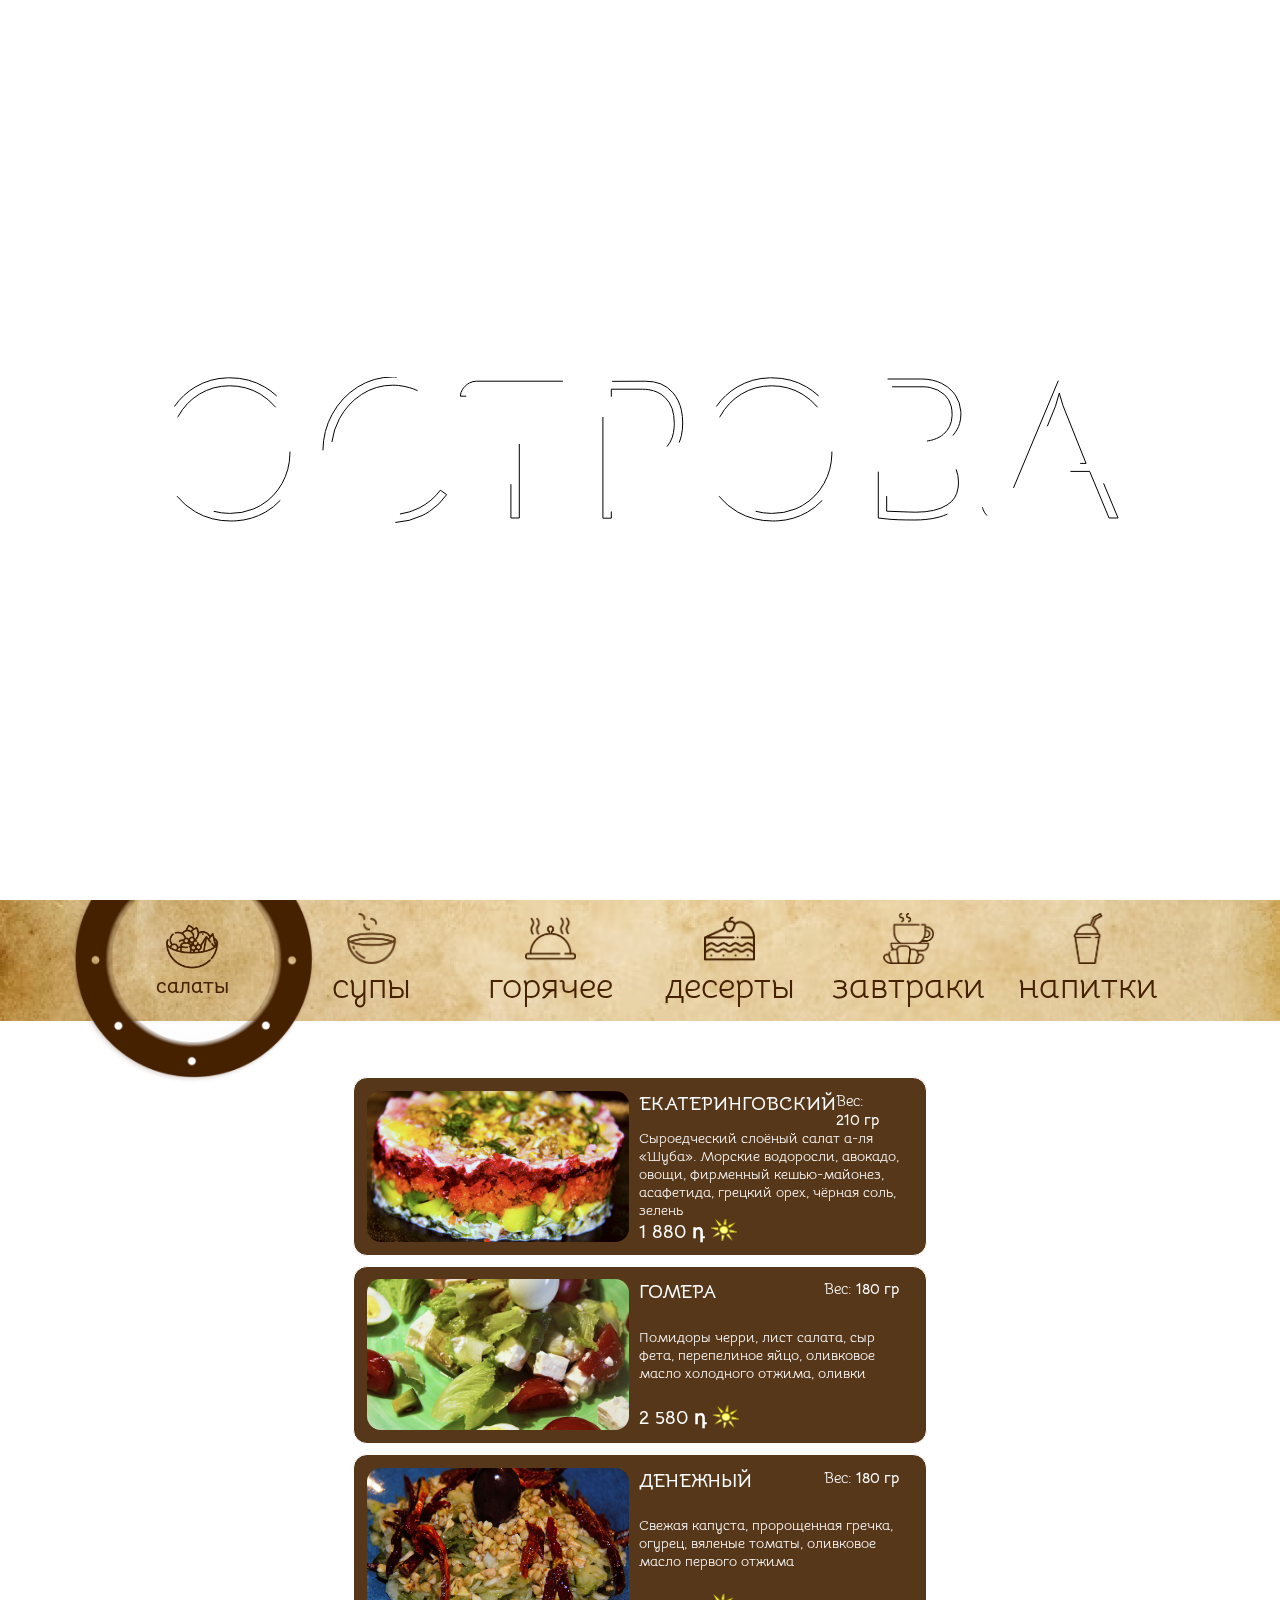
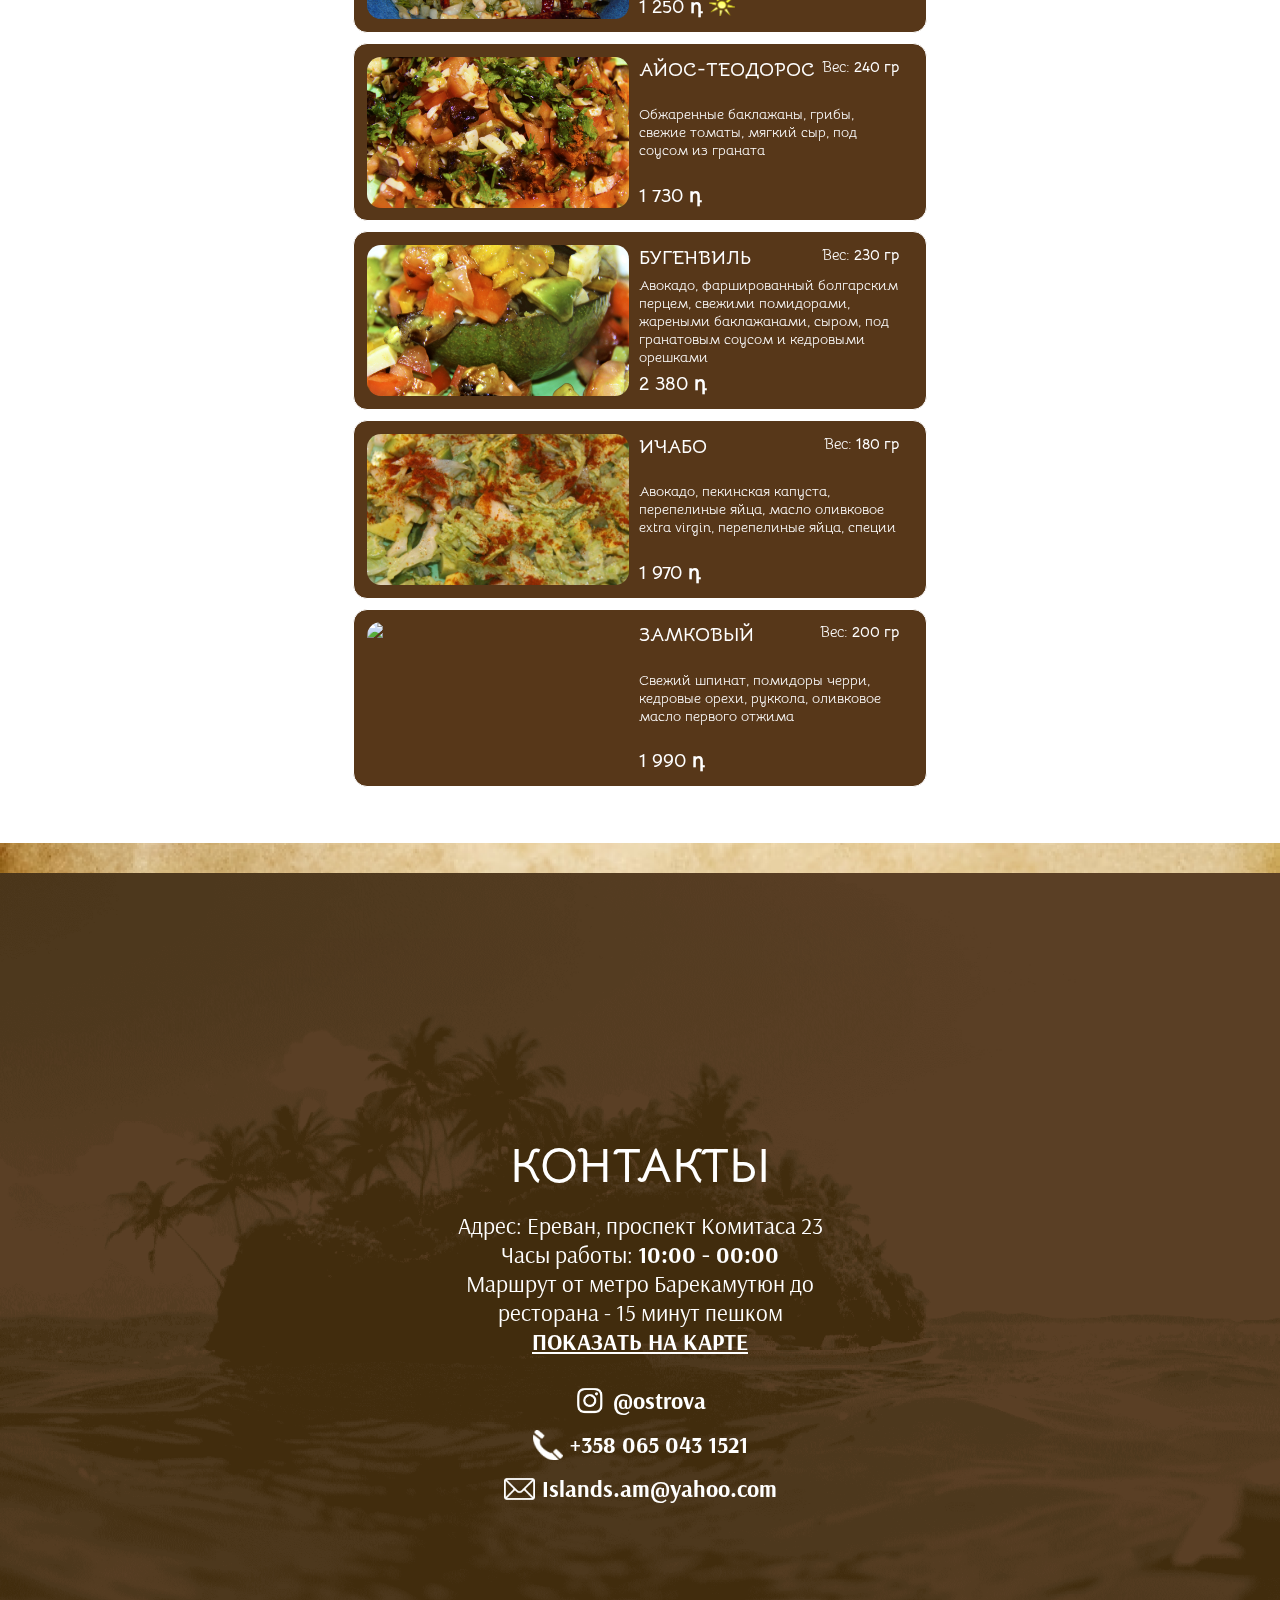
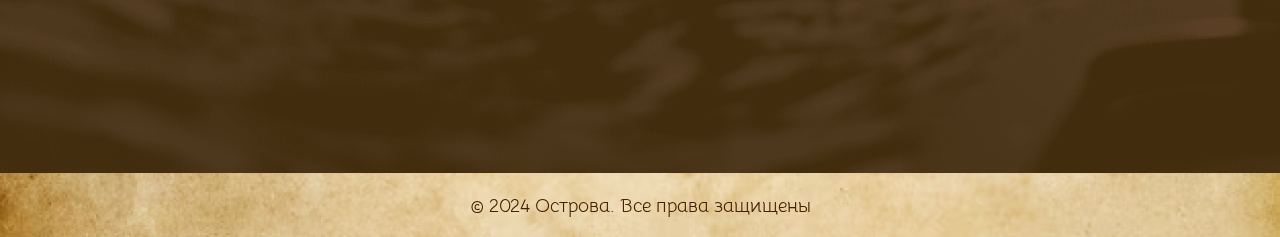
==== commit 98ae70ef: "promoAnimation" ====
--- a/menu.html
+++ b/menu.html
@@ -165,7 +165,7 @@
                         <p id="name"><b>ИЧАБО</b></p>
                         <p id="weight">Вес: <b>180 гр </b></p>
                     </div>
-                    <p id="text">Авокадо, пекинская капуста, перепелиные яйца, масло оливковое extra virgin</p>
+                    <p id="text">Авокадо, пекинская капуста, перепелиные яйца, масло оливковое extra virgin, перепелиные яйца, специи</p>
                     <div>
                         <p id="price"><b>1 970 դ</b></p>
                     </div>
@@ -179,7 +179,7 @@
                         <p id="name"><b>ЗАМКОВЫЙ</b></p>
                         <p id="weight">Вес: <b>200 гр </b></p>
                     </div>
-                    <p id="text">Свежий шпинат, помидоры черри, кедровые орехи, руккола, оливковое масло первого отжима, перепелиные яйца, специи</p>
+                    <p id="text">Свежий шпинат, помидоры черри, кедровые орехи, руккола, оливковое масло первого отжима</p>
                     <div>
                         <p id="price"><b>1 990 դ</b></p>
                     </div>
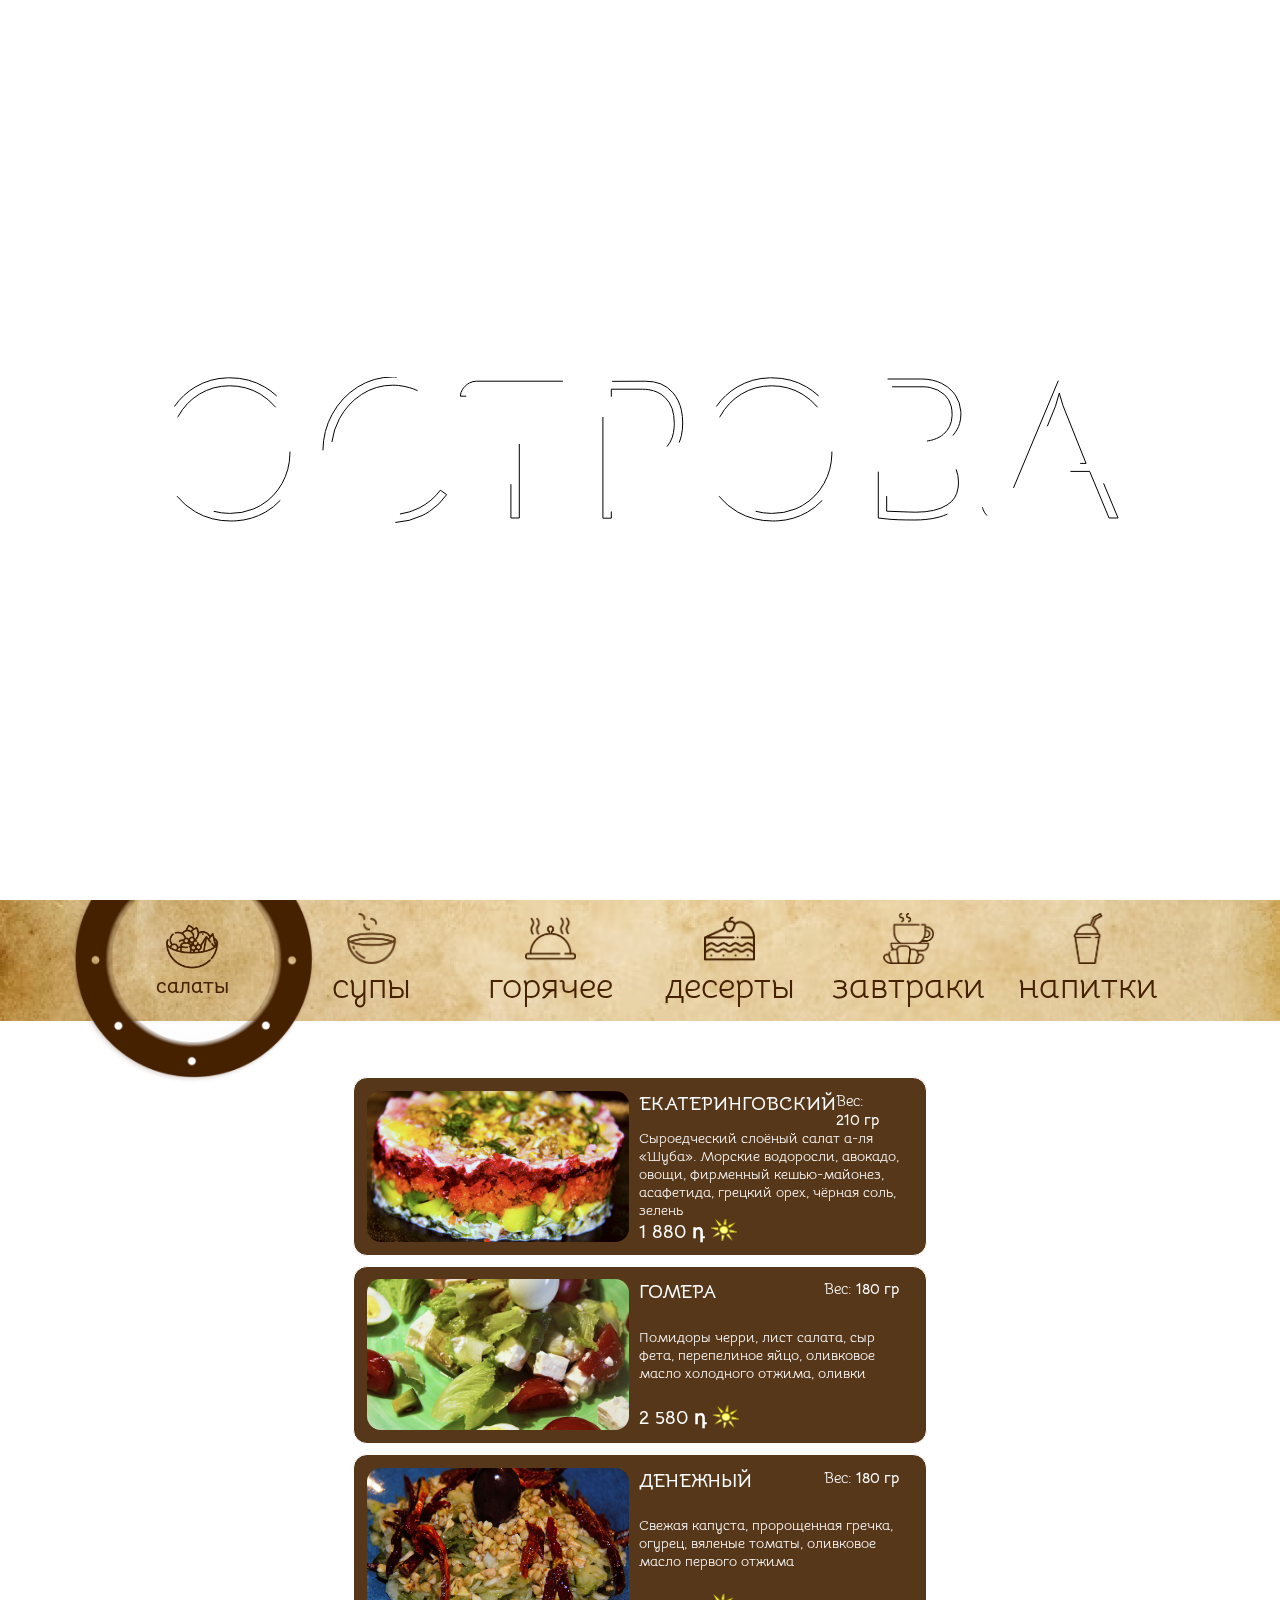
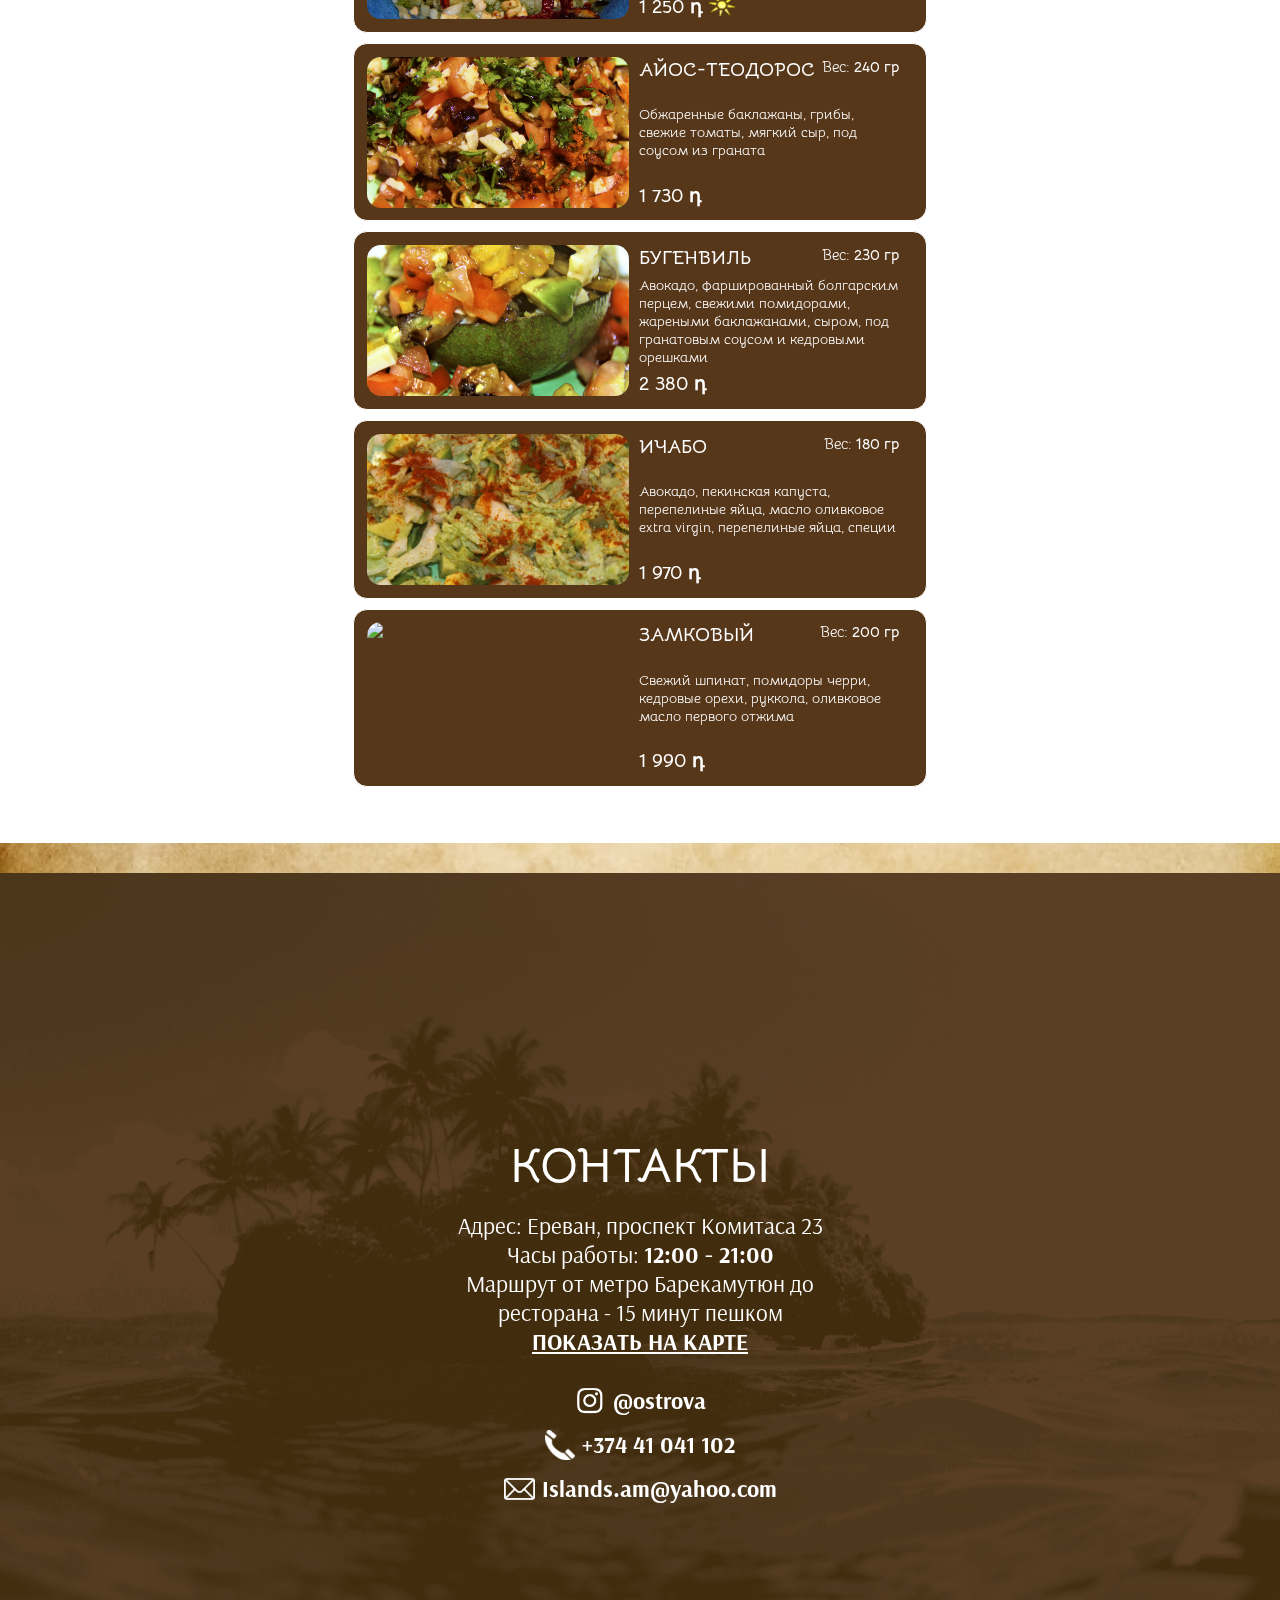
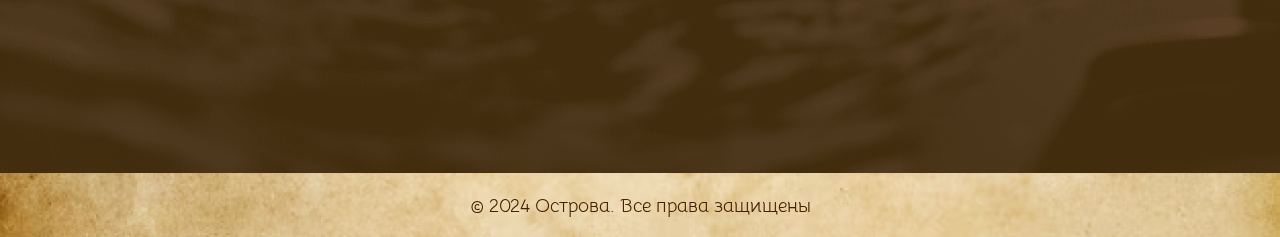
==== commit c9b78e49: "contact infi fix" ====
--- a/menu.html
+++ b/menu.html
@@ -599,7 +599,7 @@
         <div class="footer" id="contact">
             <h2>КОНТАКТЫ</h2>
             <span>Адрес: Ереван, проспект Комитаса 23</span>
-            <span>Часы работы: <b>10:00 - 00:00</b></span>
+            <span>Часы работы: <b>12:00 - 21:00</b></span>
             <span>Маршрут от метро Барекамутюн до</br>ресторана - 15 минут пешком</span>
             <span><u><b><a href="https://maps.app.goo.gl/GXXcb2sU6sWL6PRq6" target="_blank">ПОКАЗАТЬ НА КАРТЕ</a></b></u></span>
             <div id="instagram">
@@ -608,7 +608,7 @@
             </div>
             <div>
                 <img src="img/phone.png" alt="">
-                <span>+358 065 043 1521</span>
+                <span>+374 41 041 102</span>
             </div>
             <div>
                 <img src="img/mail.png" alt="">
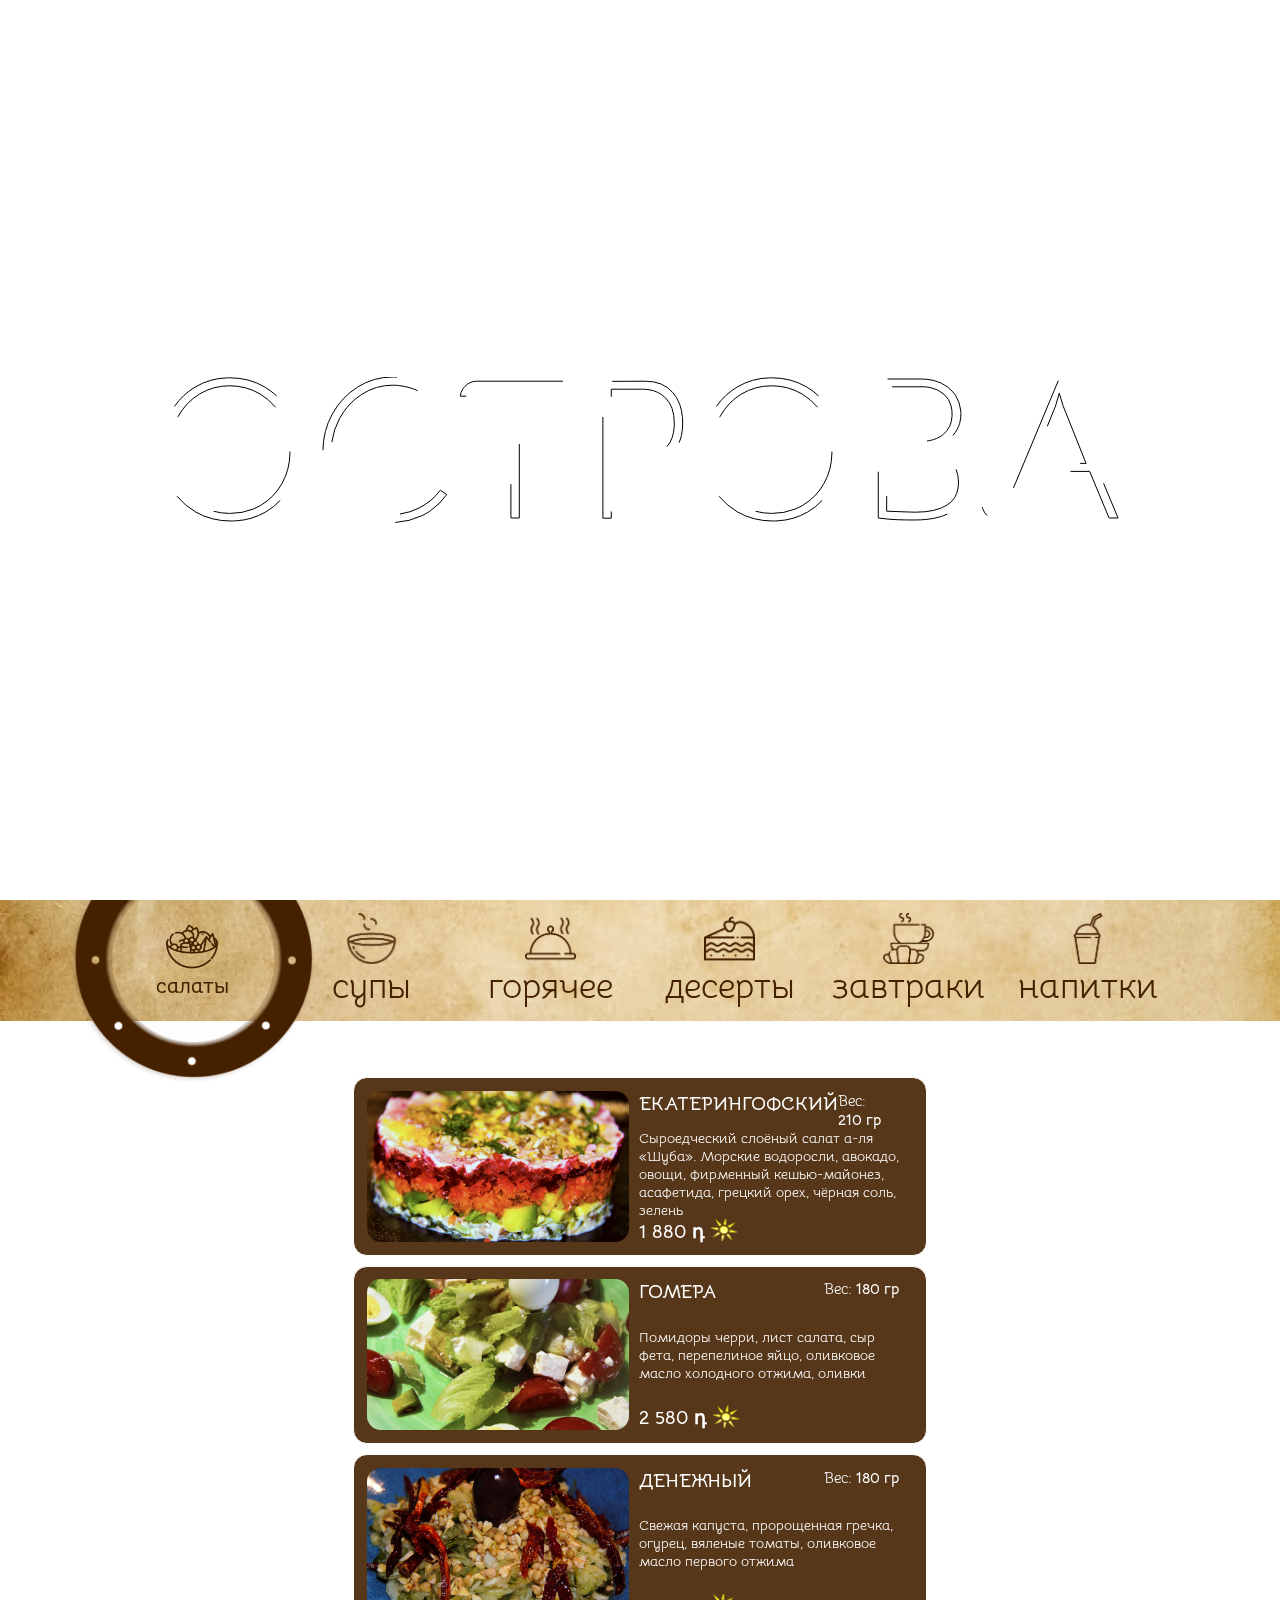
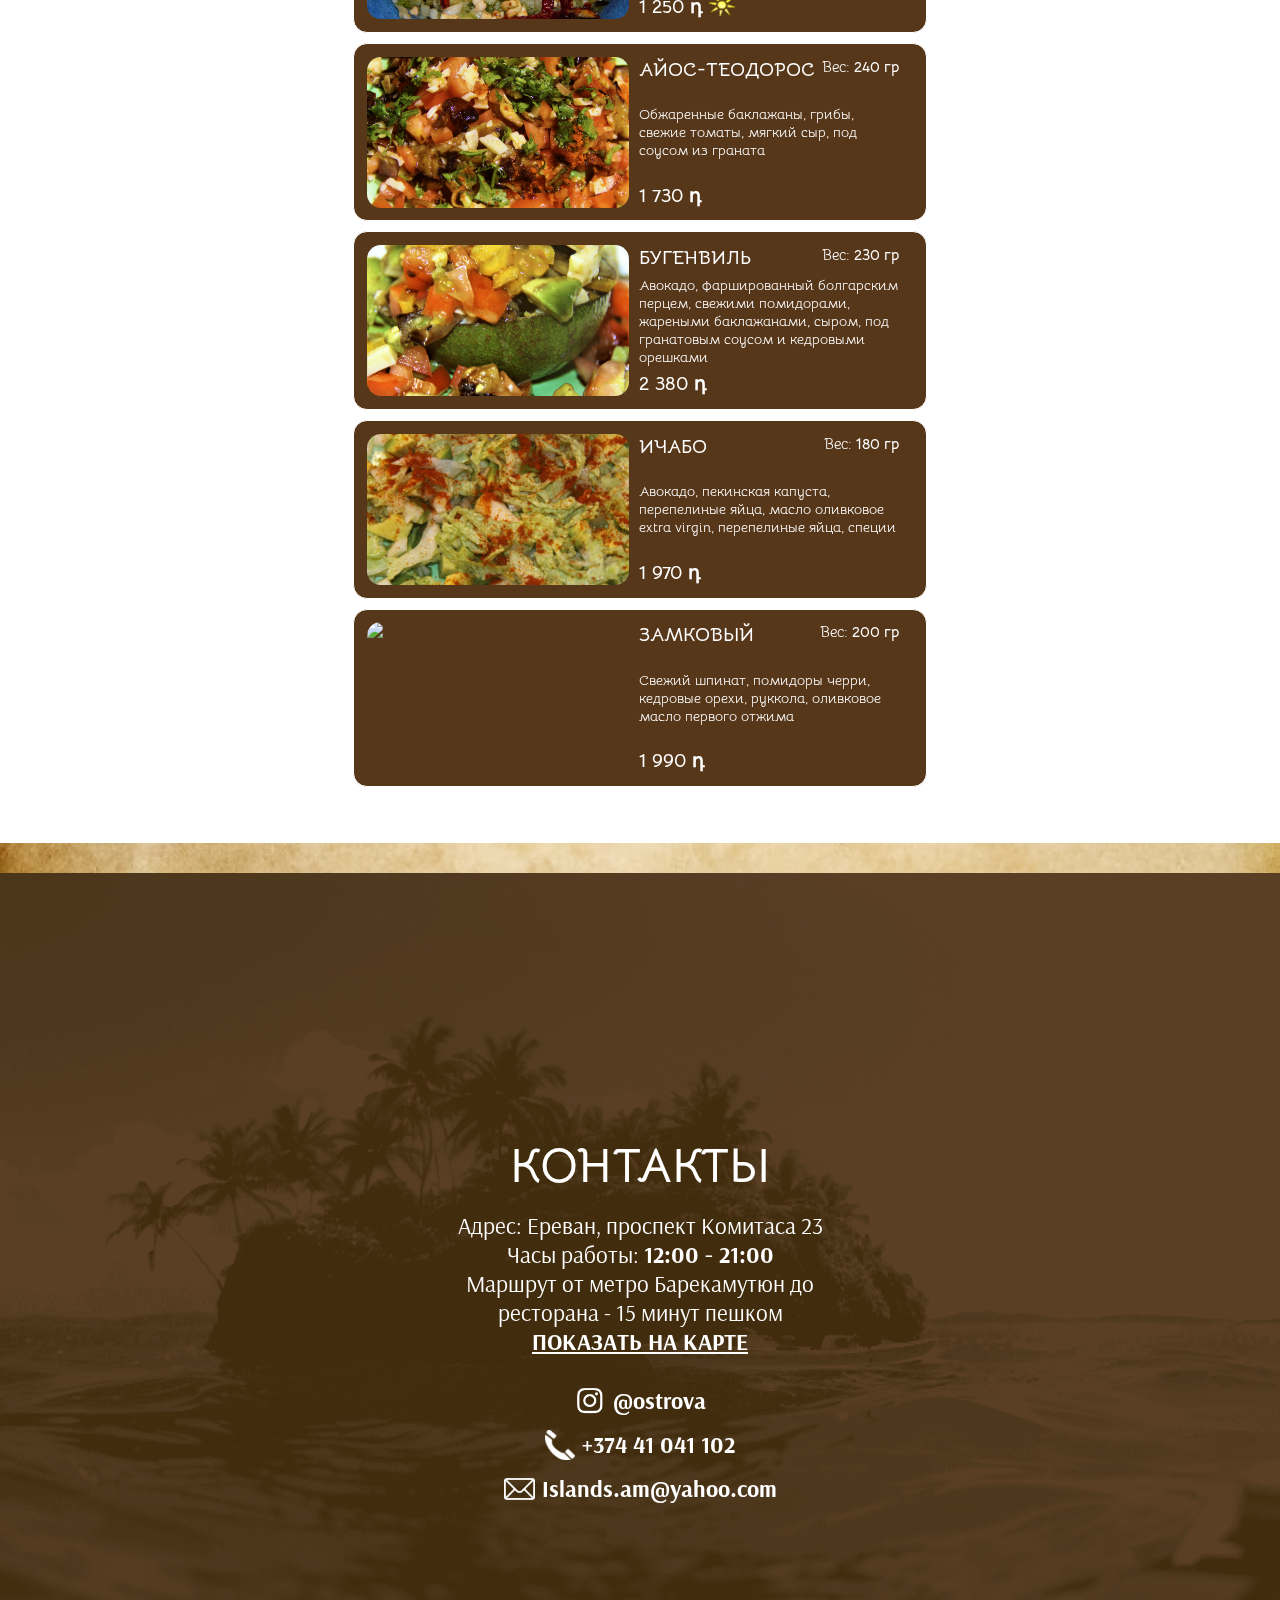
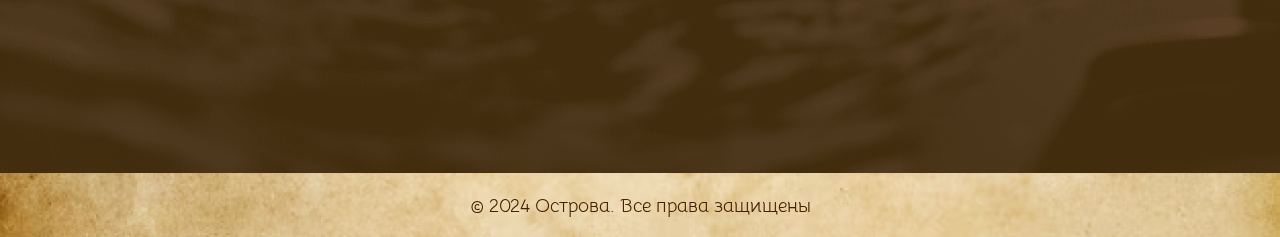
==== commit 78971d78: "little fix" ====
--- a/menu.html
+++ b/menu.html
@@ -91,7 +91,7 @@
                 <img src="menuImg/salads/ЕКАТЕРИНГОВСКИЙ.JPG">
                 <div class="info">
                     <div id="spaceBetween">
-                        <p id="name"><b>ЕКАТЕРИНГОВСКИЙ</b></p>
+                        <p id="name"><b>ЕКАТЕРИНГОФСКИЙ</b></p>
                         <p id="weight">Вес: <b>210 гр </b></p>
                     </div>
                     <p id="text">Сыроедческий слоёный салат а-ля «Шуба». Морские водоросли, авокадо, овощи, фирменный кешью-майонез, 
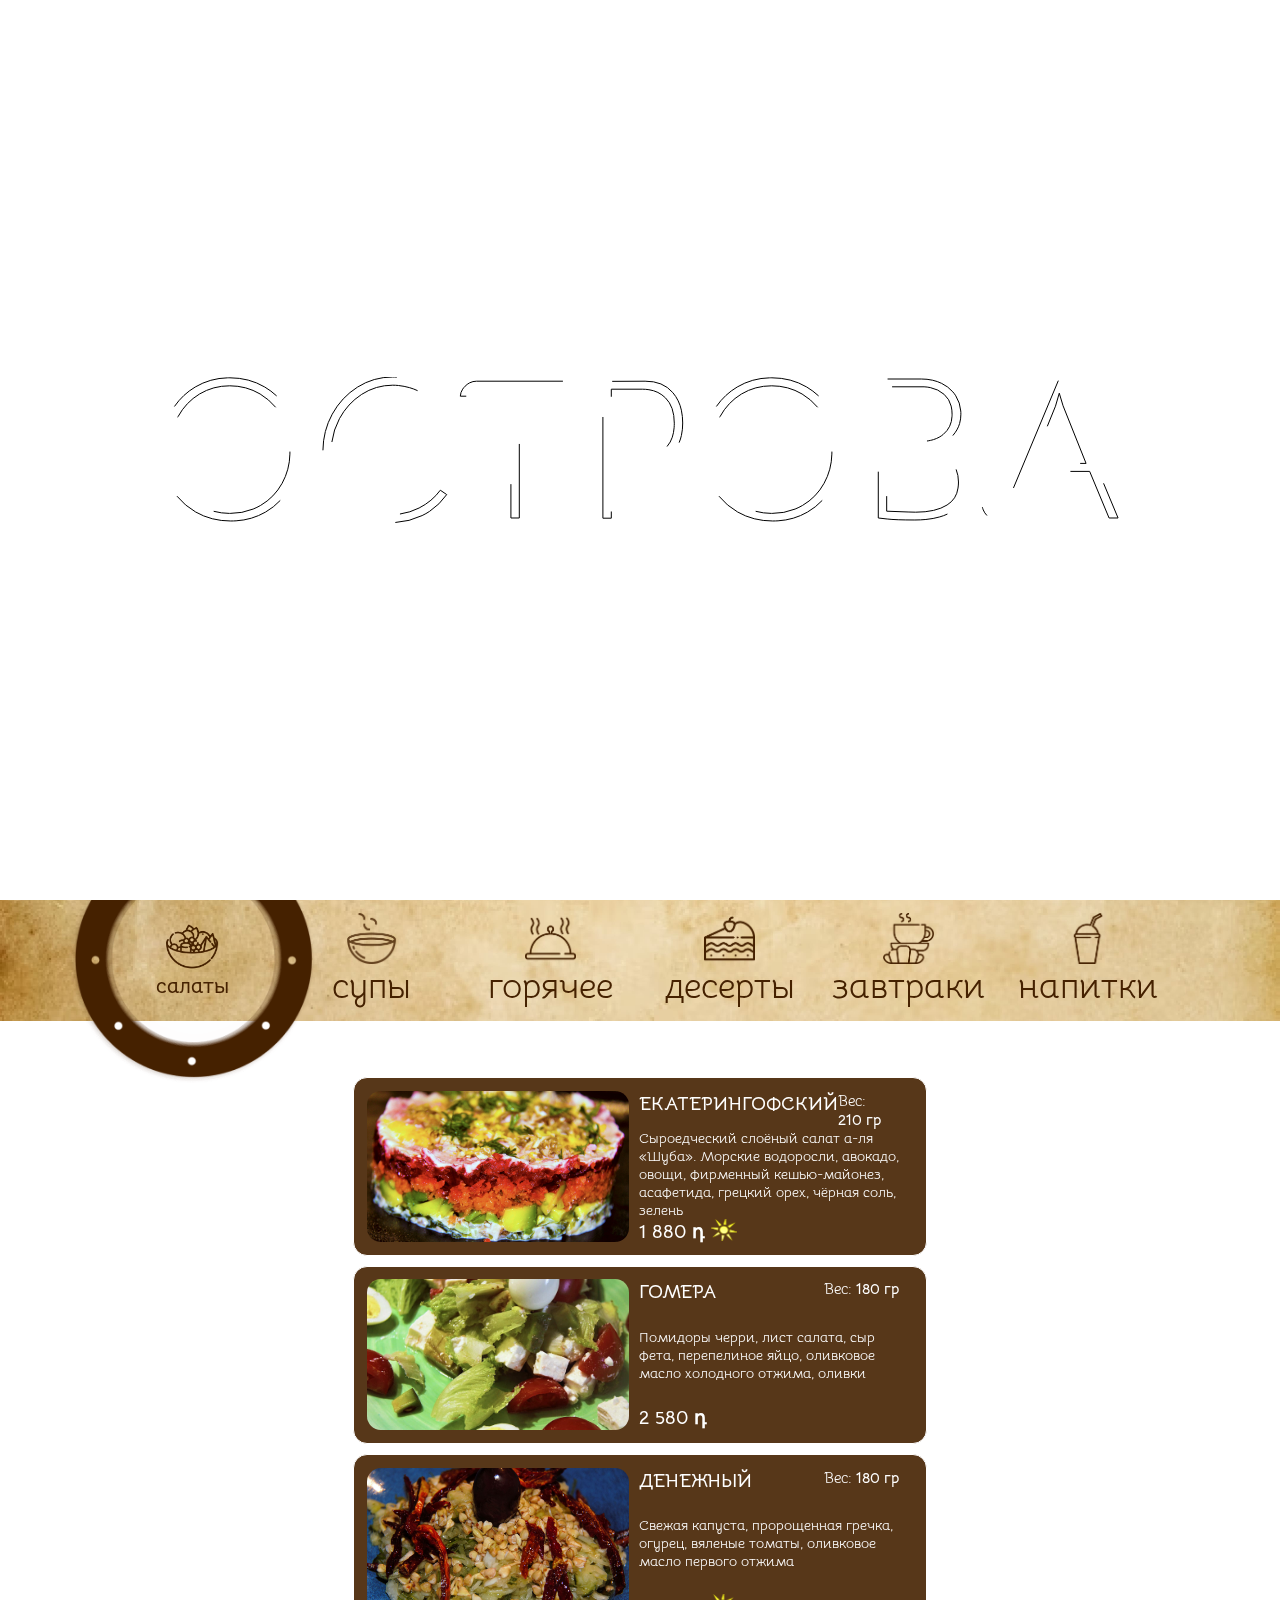
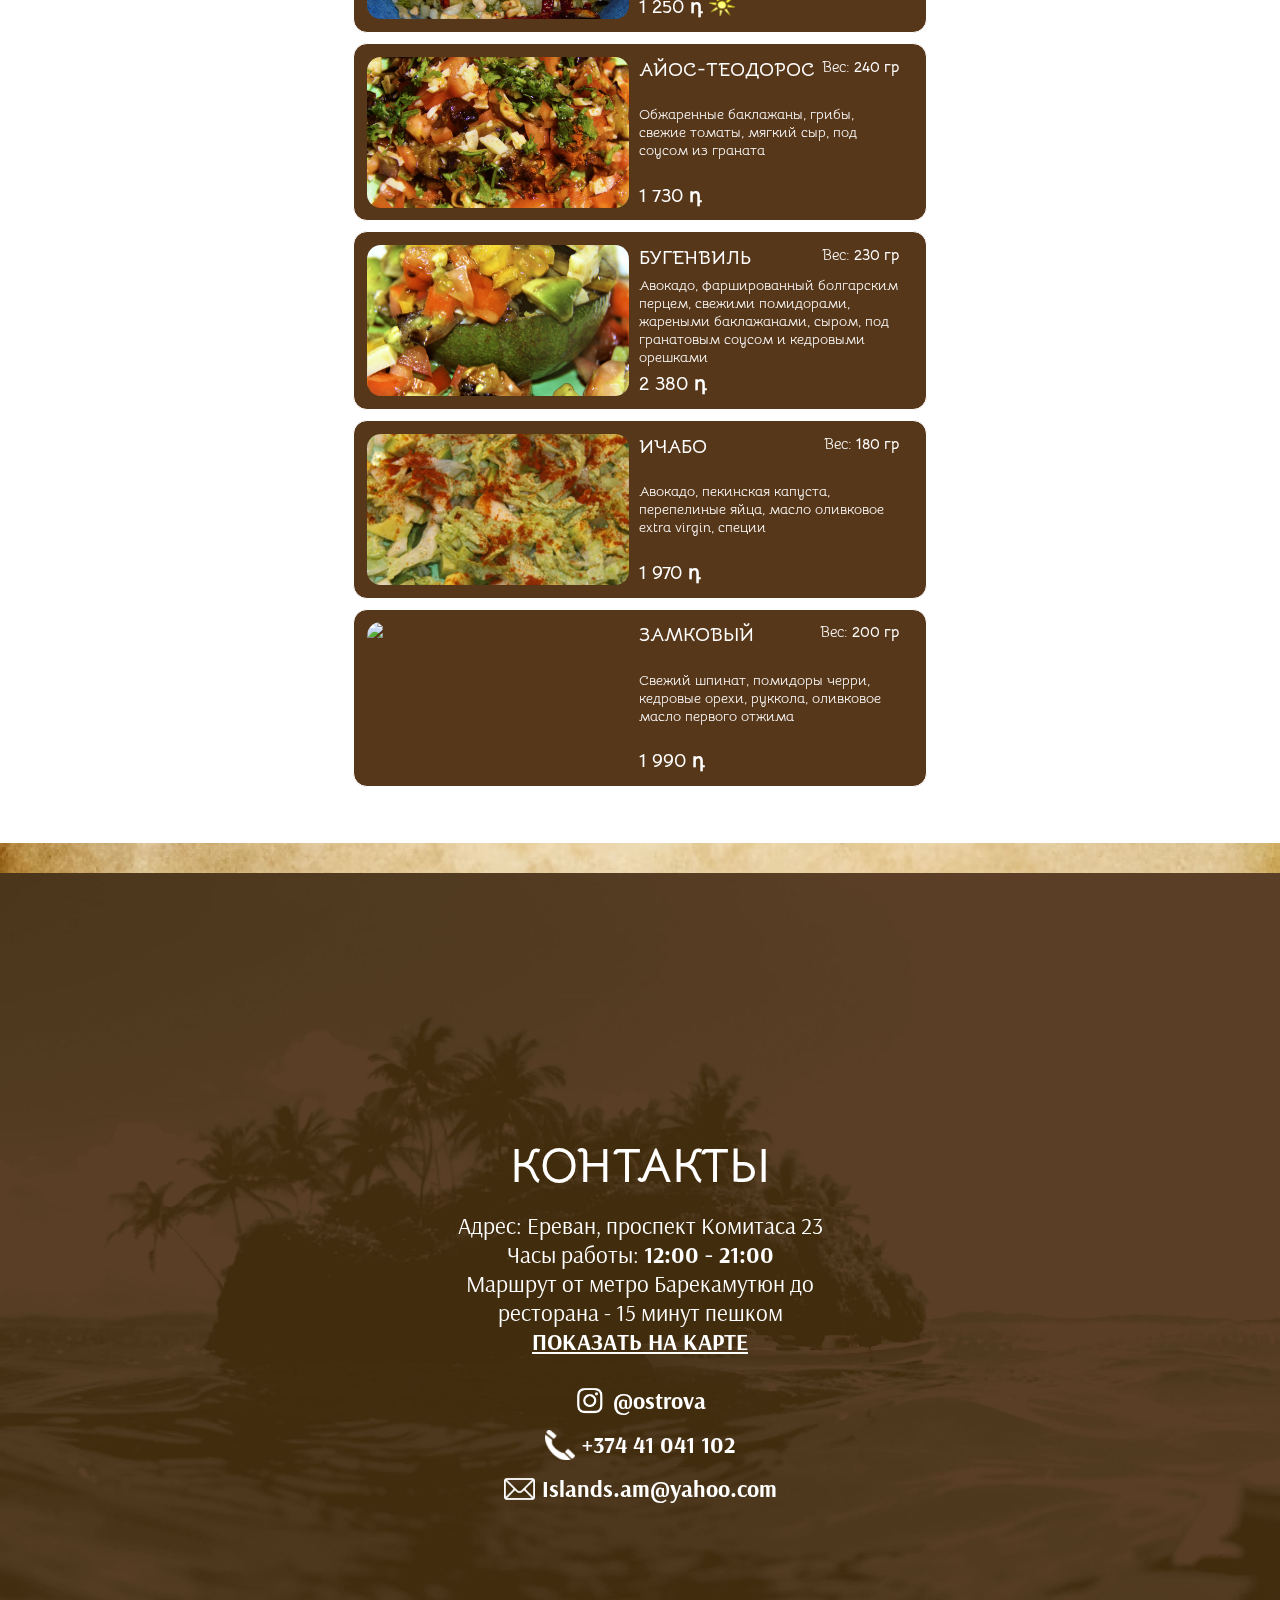
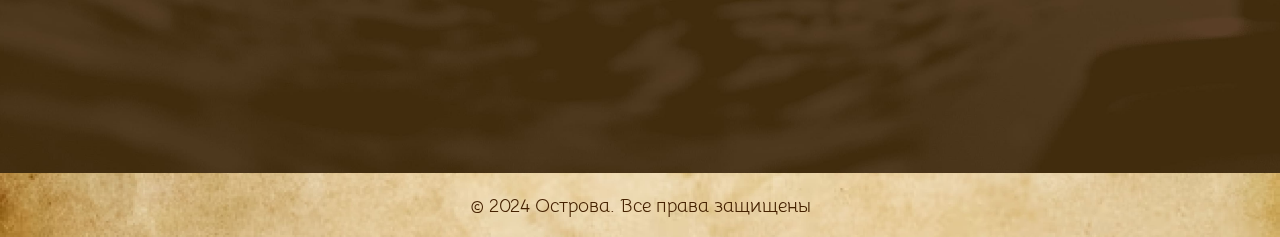
==== commit 5b990ff6: "compressed images and fixed bugs" ====
--- a/menu.html
+++ b/menu.html
@@ -113,7 +113,6 @@
                     <p id="text">Помидоры черри, лист салата, сыр фета, перепелиное яйцо, оливковое масло холодного отжима, оливки</p>
                     <div>
                         <p id="price"><b>2 580 դ</b></p>
-                        <img id="icon" src="img/sun.png">
                     </div>
                 </div>
             </div>
@@ -165,7 +164,7 @@
                         <p id="name"><b>ИЧАБО</b></p>
                         <p id="weight">Вес: <b>180 гр </b></p>
                     </div>
-                    <p id="text">Авокадо, пекинская капуста, перепелиные яйца, масло оливковое extra virgin, перепелиные яйца, специи</p>
+                    <p id="text">Авокадо, пекинская капуста, перепелиные яйца, масло оливковое extra virgin, специи</p>
                     <div>
                         <p id="price"><b>1 970 դ</b></p>
                     </div>
@@ -330,7 +329,7 @@
                 </div>
             </div>
             <div class="main">
-                <img src="menuImg/hot/РИС.png">
+                <img src="menuImg/hot/РИС.JPG">
                 <div class="info">
                     <div id="spaceBetween">
                         <p id="name"><b>РИС-БАСМАТИ <br>С ЧЁРНЫМ КУНЖУТОМ</b></p>
--- a/css/menuStyles.css
+++ b/css/menuStyles.css
@@ -28,7 +28,7 @@
 
    /* BLOCK1*/
    .block1 {
-    background-image: url(../img/menuPageTop.png);
+    background-image: url(../img/menuPageTop.jpg);
     background-position: center;
     background-repeat: no-repeat;
     background-size: cover;
@@ -96,7 +96,7 @@
   }
 
   .separator{
-    background-image: url(../img/pergament.png);
+    background-image: url(../img/pergament.jpg);
     background-position: center;
     background-repeat: no-repeat;
     background-size: cover;
@@ -194,7 +194,7 @@
   left: 0;
   width: 100vw;
   height: 100%;
-  background-image: url('../img/bgPageSalads.png');
+  background-image: url('../img/bgPageSalads.jpg');
   background-position: center;
   background-repeat: no-repeat;
   background-size: cover;
@@ -216,7 +216,7 @@
   left: 0;
   width: 100vw;
   height: 100%;
-  background-image: url('../img/menuBgPhoto.png');
+  background-image: url('../img/menuBgPhoto.jpg');
   background-position: center;
   background-repeat: no-repeat;
   background-size: cover;
@@ -238,7 +238,7 @@
   left: 0;
   width: 100vw;
   height: 100%;
-  background-image: url('../img/bgPageHot.png');
+  background-image: url('../img/bgPageHot.jpg');
   background-position: center;
   background-repeat: no-repeat;
   background-size: cover;
@@ -260,7 +260,7 @@
   left: 0;
   width: 100vw;
   height: 100%;
-  background-image: url('../img/bgPageDessert.png');
+  background-image: url('../img/bgPageDessert.jpg');
   background-position: center;
   background-repeat: no-repeat;
   background-size: cover;
@@ -282,7 +282,7 @@
   left: 0;
   width: 100vw;
   height: 100%;
-  background-image: url('../img/bgPageBreakfast.png');
+  background-image: url('../img/bgPageBreakfast.jpg');
   background-position: center;
   background-repeat: no-repeat;
   background-size: cover;
@@ -305,7 +305,7 @@
   left: 0;
   width: 100vw;
   height: 100%;
-  background-image: url('../img/bgPageDrinks.png');
+  background-image: url('../img/bgPageDrinks.jpg');
   background-position: center;
   background-repeat: no-repeat;
   background-size: cover;
@@ -396,7 +396,7 @@
 }
 
 .footer{
-  background-image: url(../img/bgImgMenuFooter.png);
+  background-image: url(../img/bgImgMenuFooter.jpg);
   background-position: center;
   background-repeat: no-repeat;
   background-size: cover;
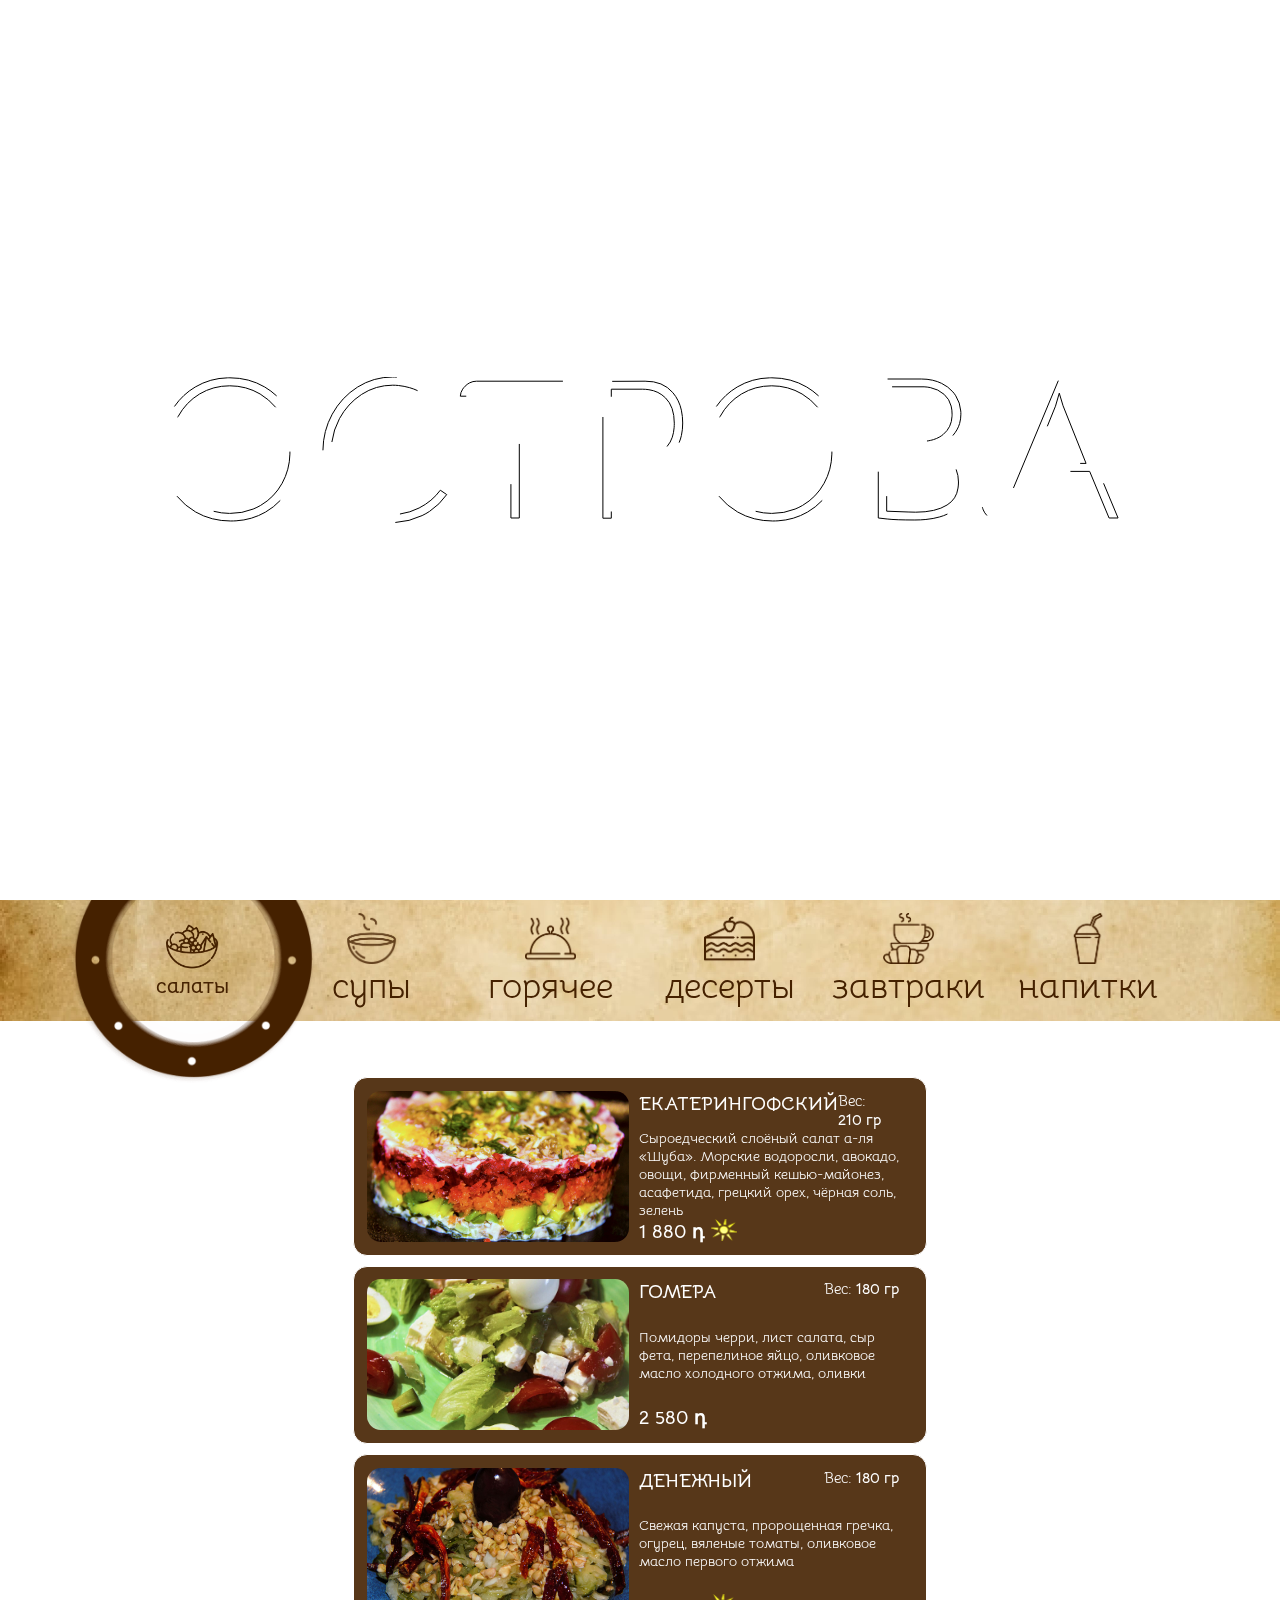
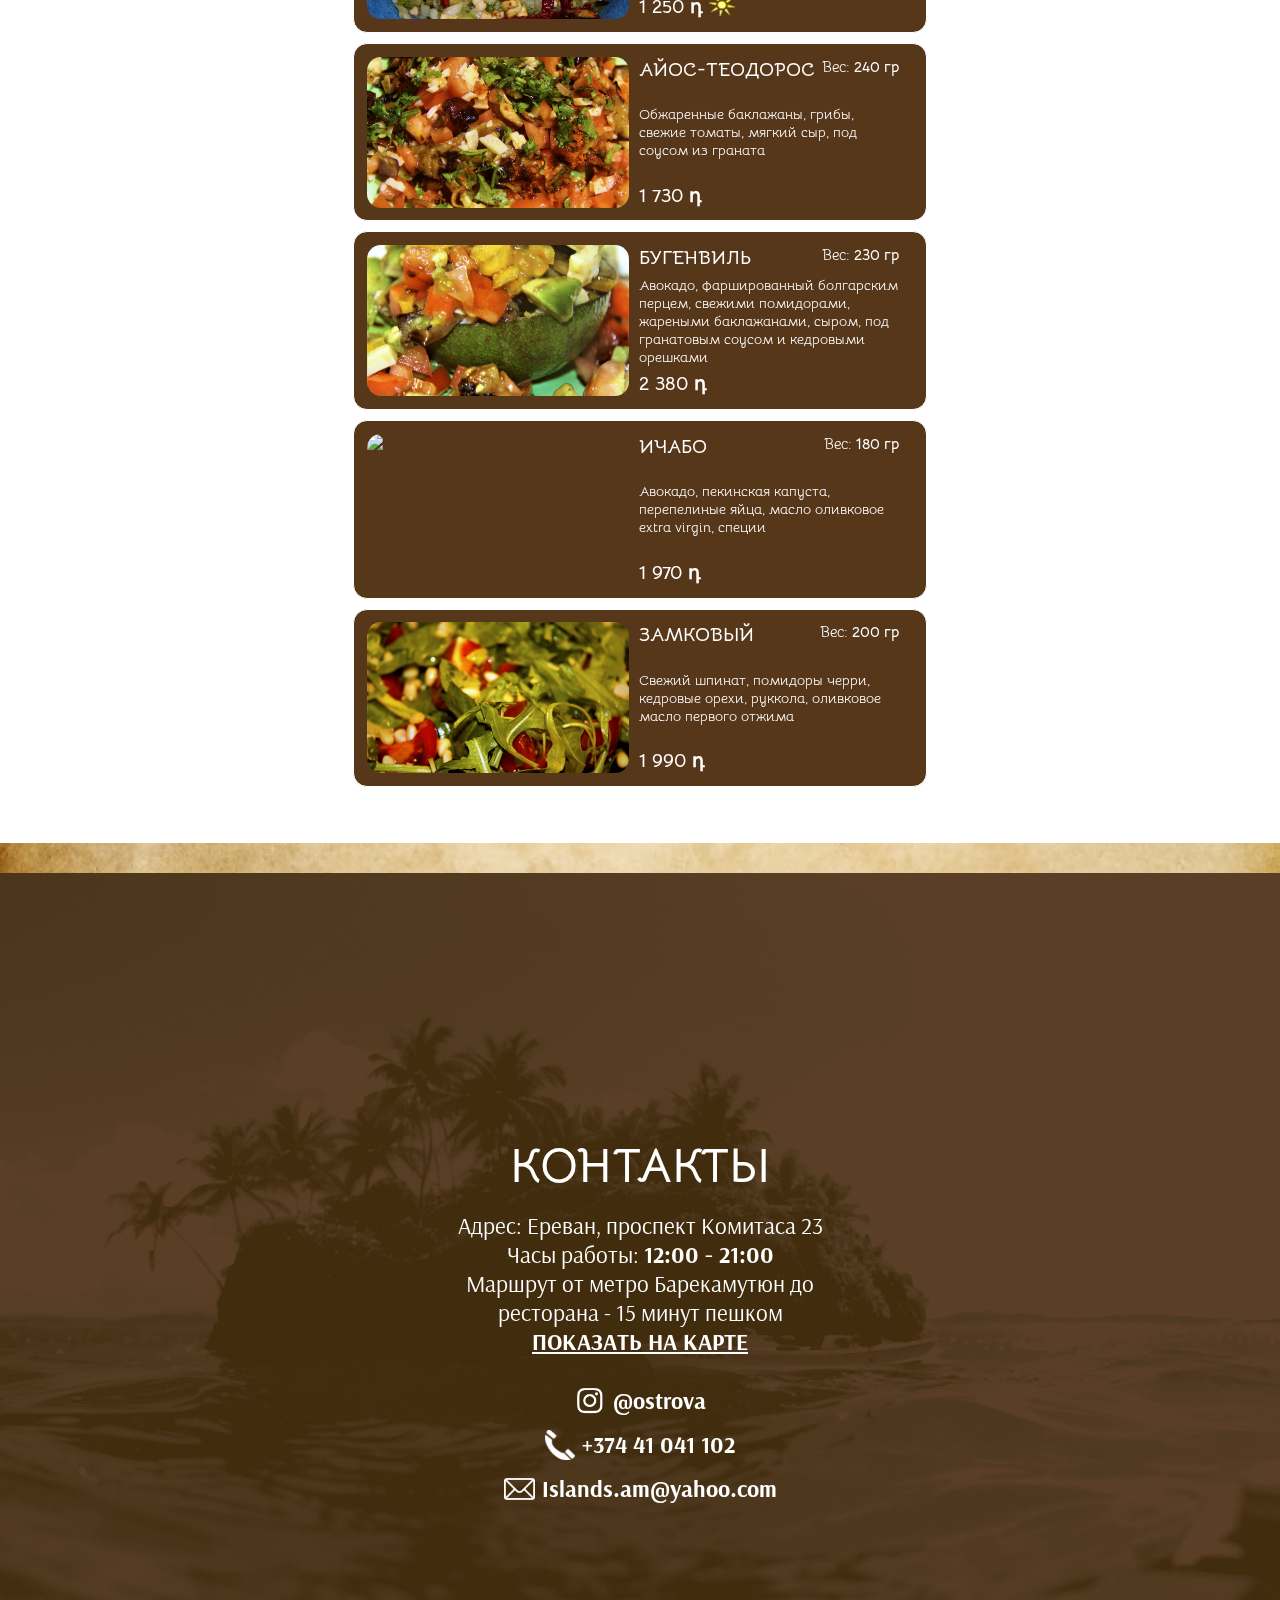
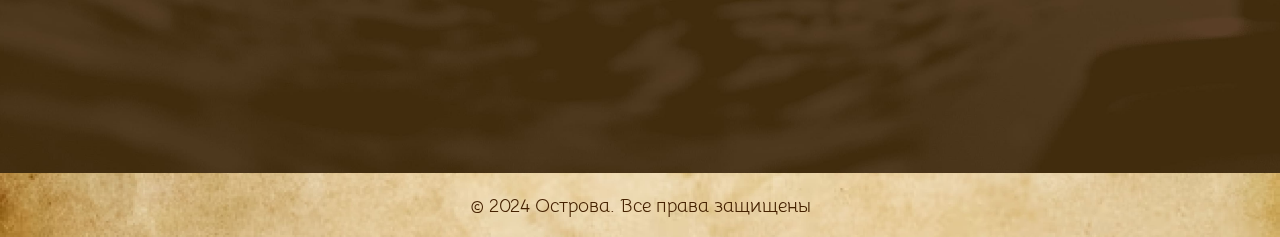
==== commit 1851c545: "bug testing" ====
--- a/menu.html
+++ b/menu.html
@@ -158,7 +158,7 @@
                 </div>
             </div>
             <div class="main">
-                <img src="menuImg/salads/ИЧАБО.jpg">
+                <img src="menuImg/salads/ЗАМКОВЫЙ.jpg">
                 <div class="info">
                     <div id="spaceBetween">
                         <p id="name"><b>ИЧАБО</b></p>
@@ -172,7 +172,7 @@
             </div>
 
             <div class="main">
-                <img src="menuImg/salads/ЗАМКОВЫЙ.jpg">
+                <img src="menuImg/salads/ЗАМКОВЫЙ.JPG">
                 <div class="info">
                     <div id="spaceBetween">
                         <p id="name"><b>ЗАМКОВЫЙ</b></p>
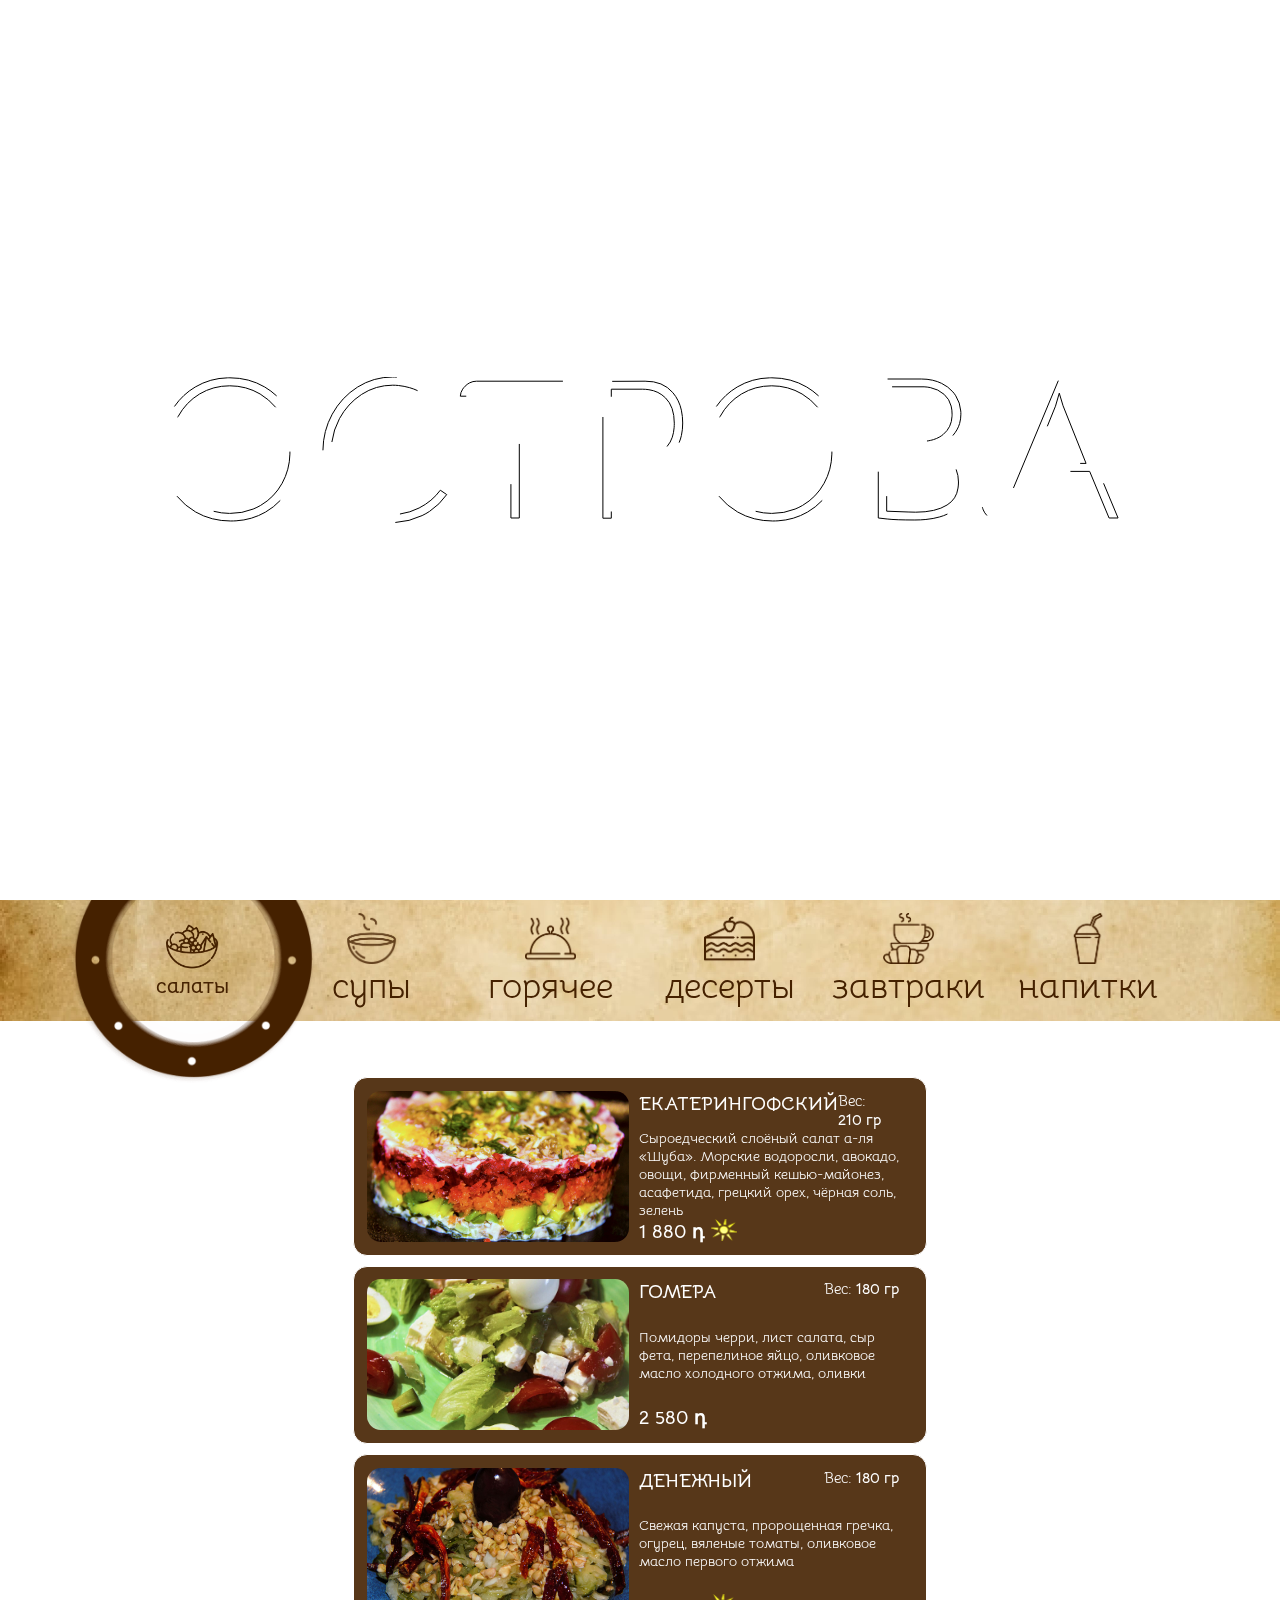
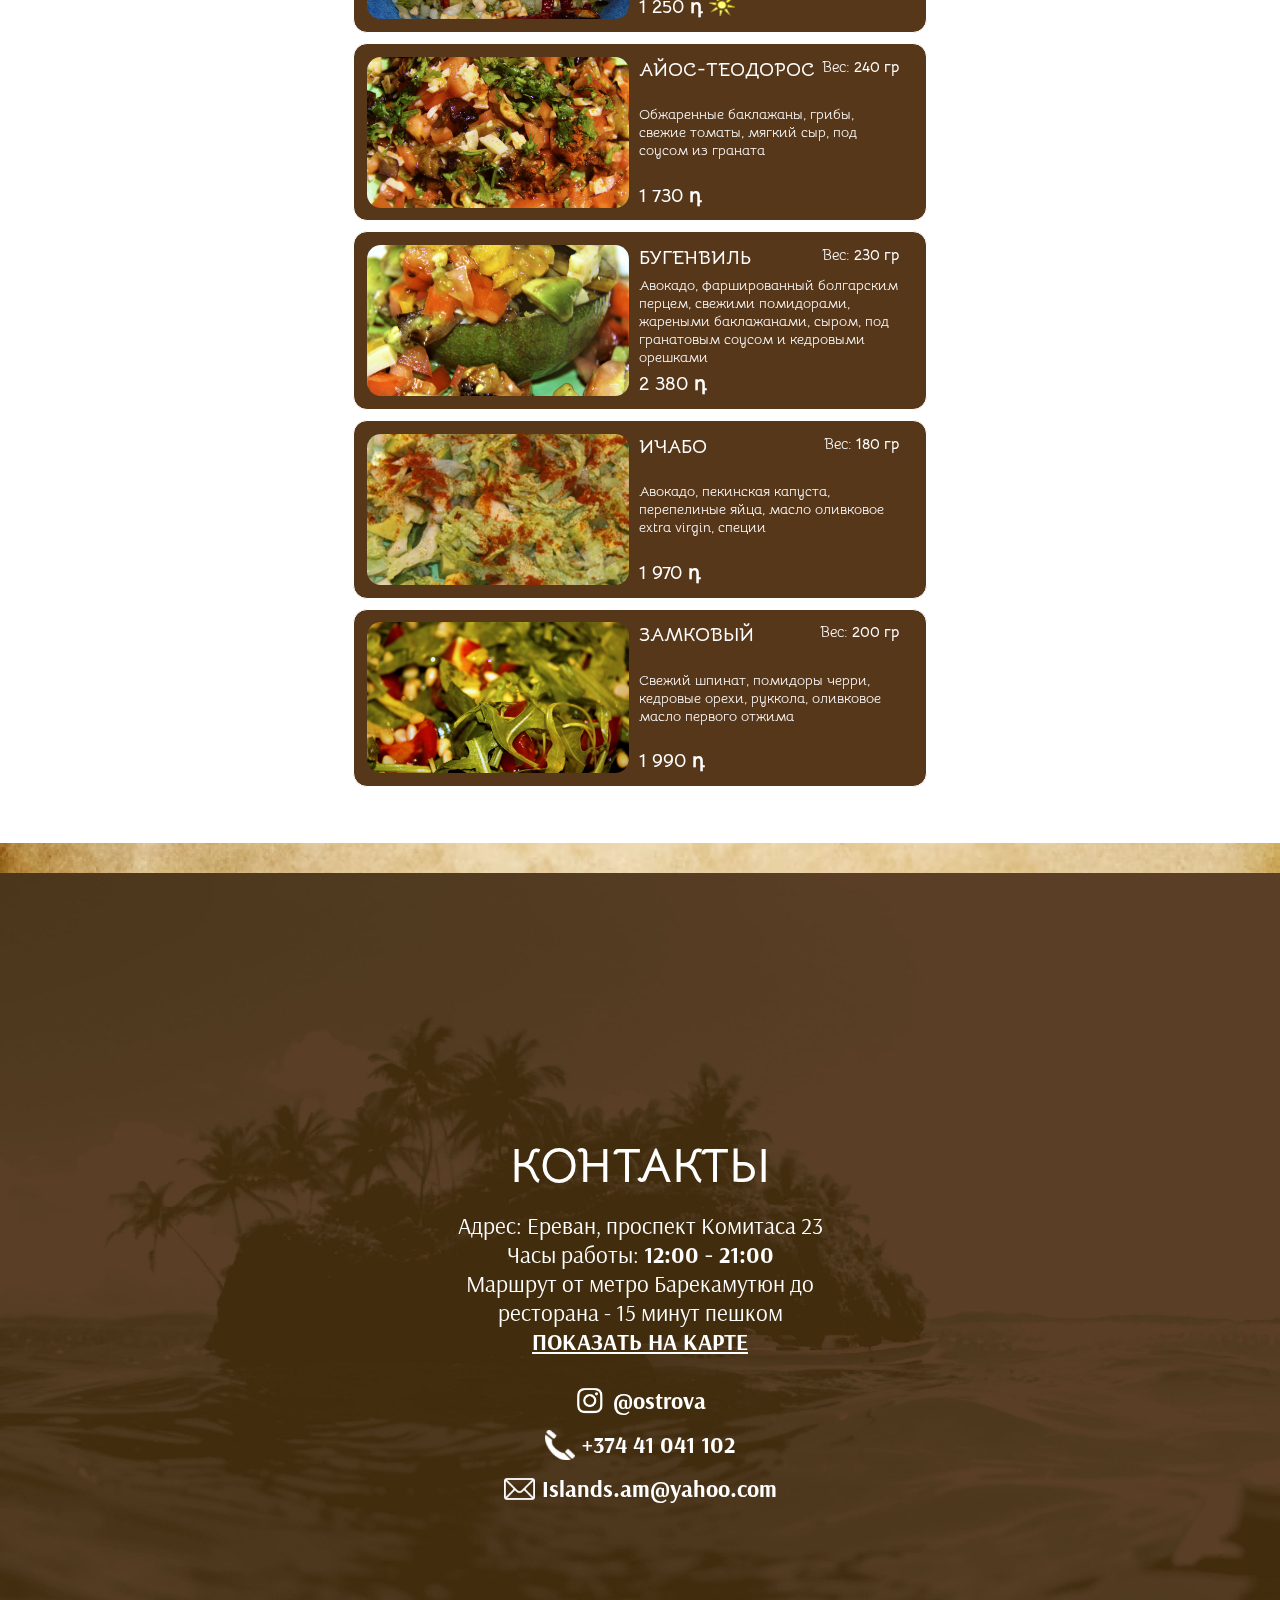
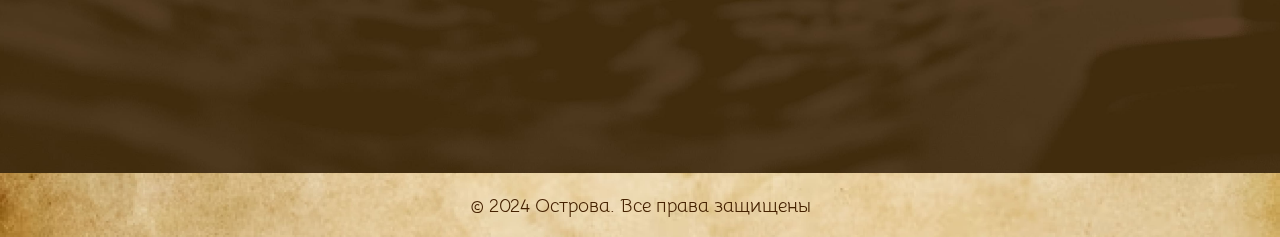
==== commit 452ffdef: "image source fixed" ====
--- a/menu.html
+++ b/menu.html
@@ -158,7 +158,7 @@
                 </div>
             </div>
             <div class="main">
-                <img src="menuImg/salads/ЗАМКОВЫЙ.jpg">
+                <img src="menuImg/salads/ИЧАБО.jpg">
                 <div class="info">
                     <div id="spaceBetween">
                         <p id="name"><b>ИЧАБО</b></p>
